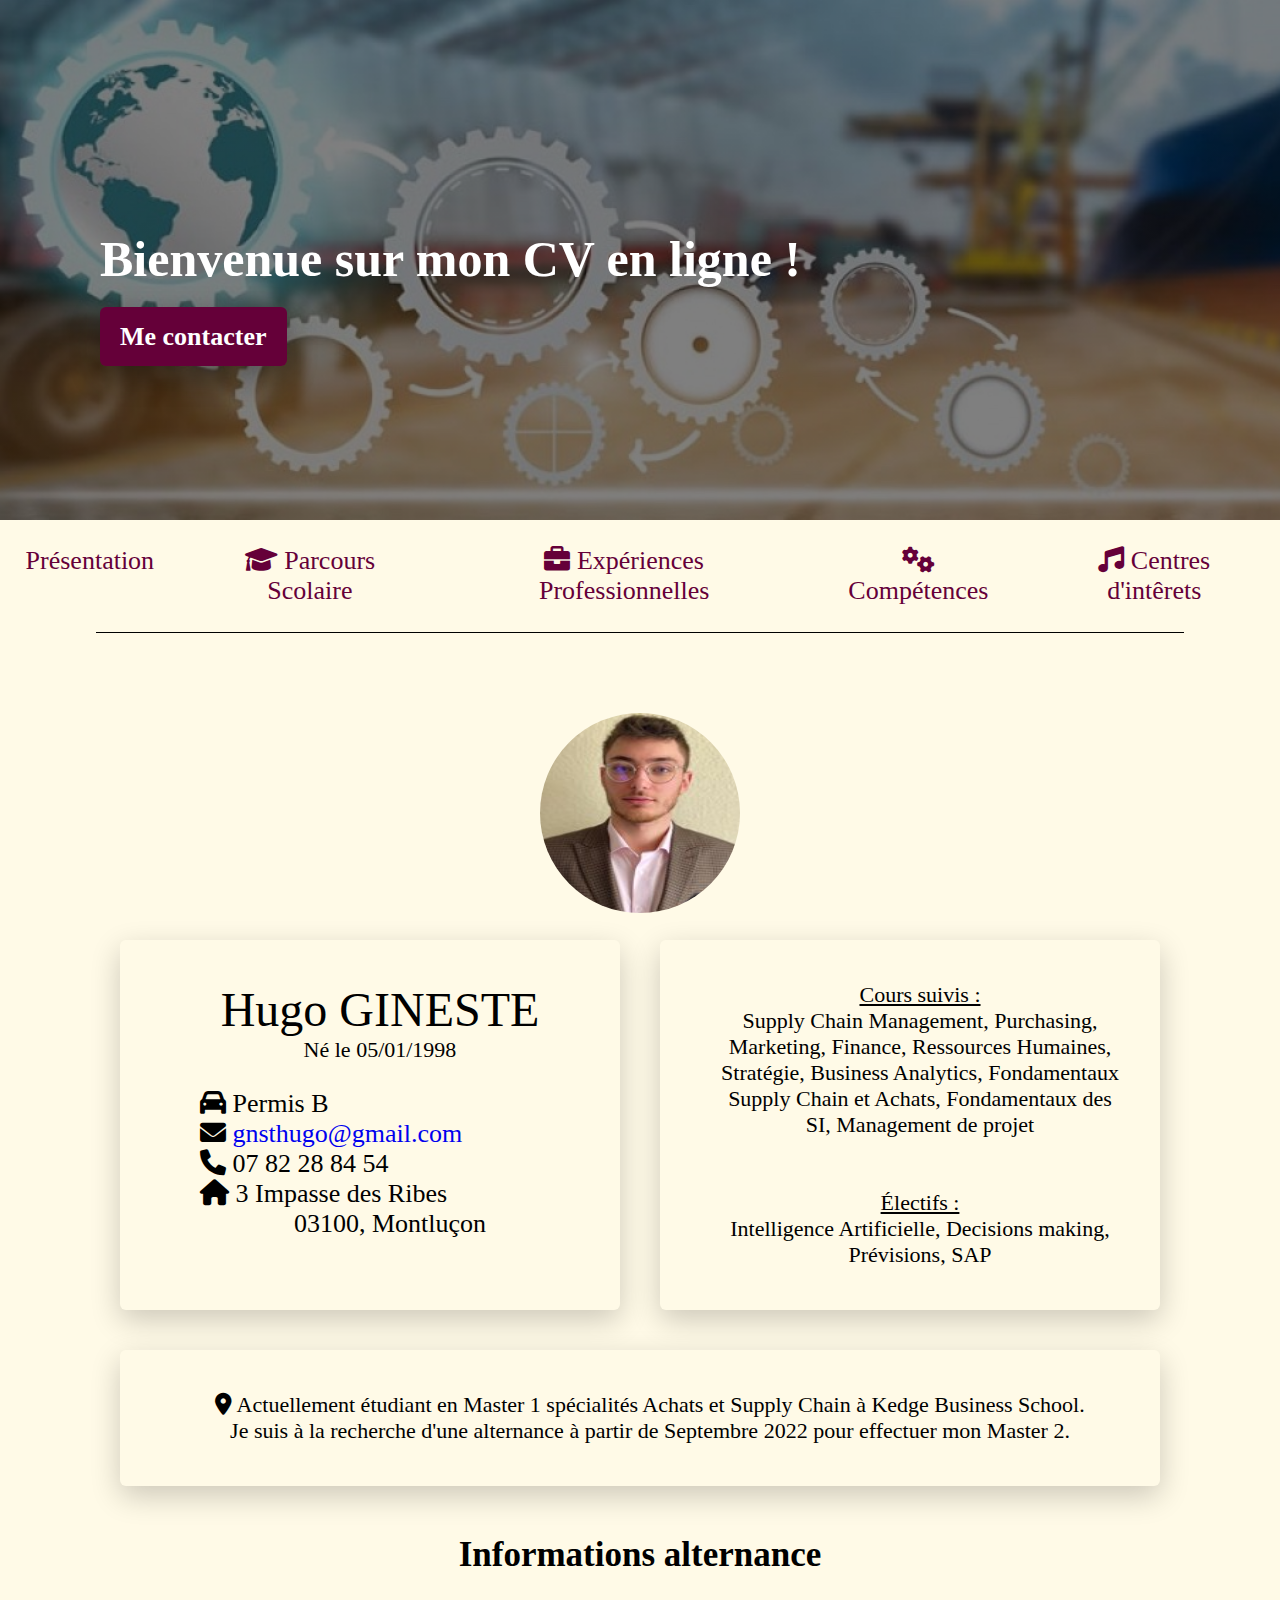
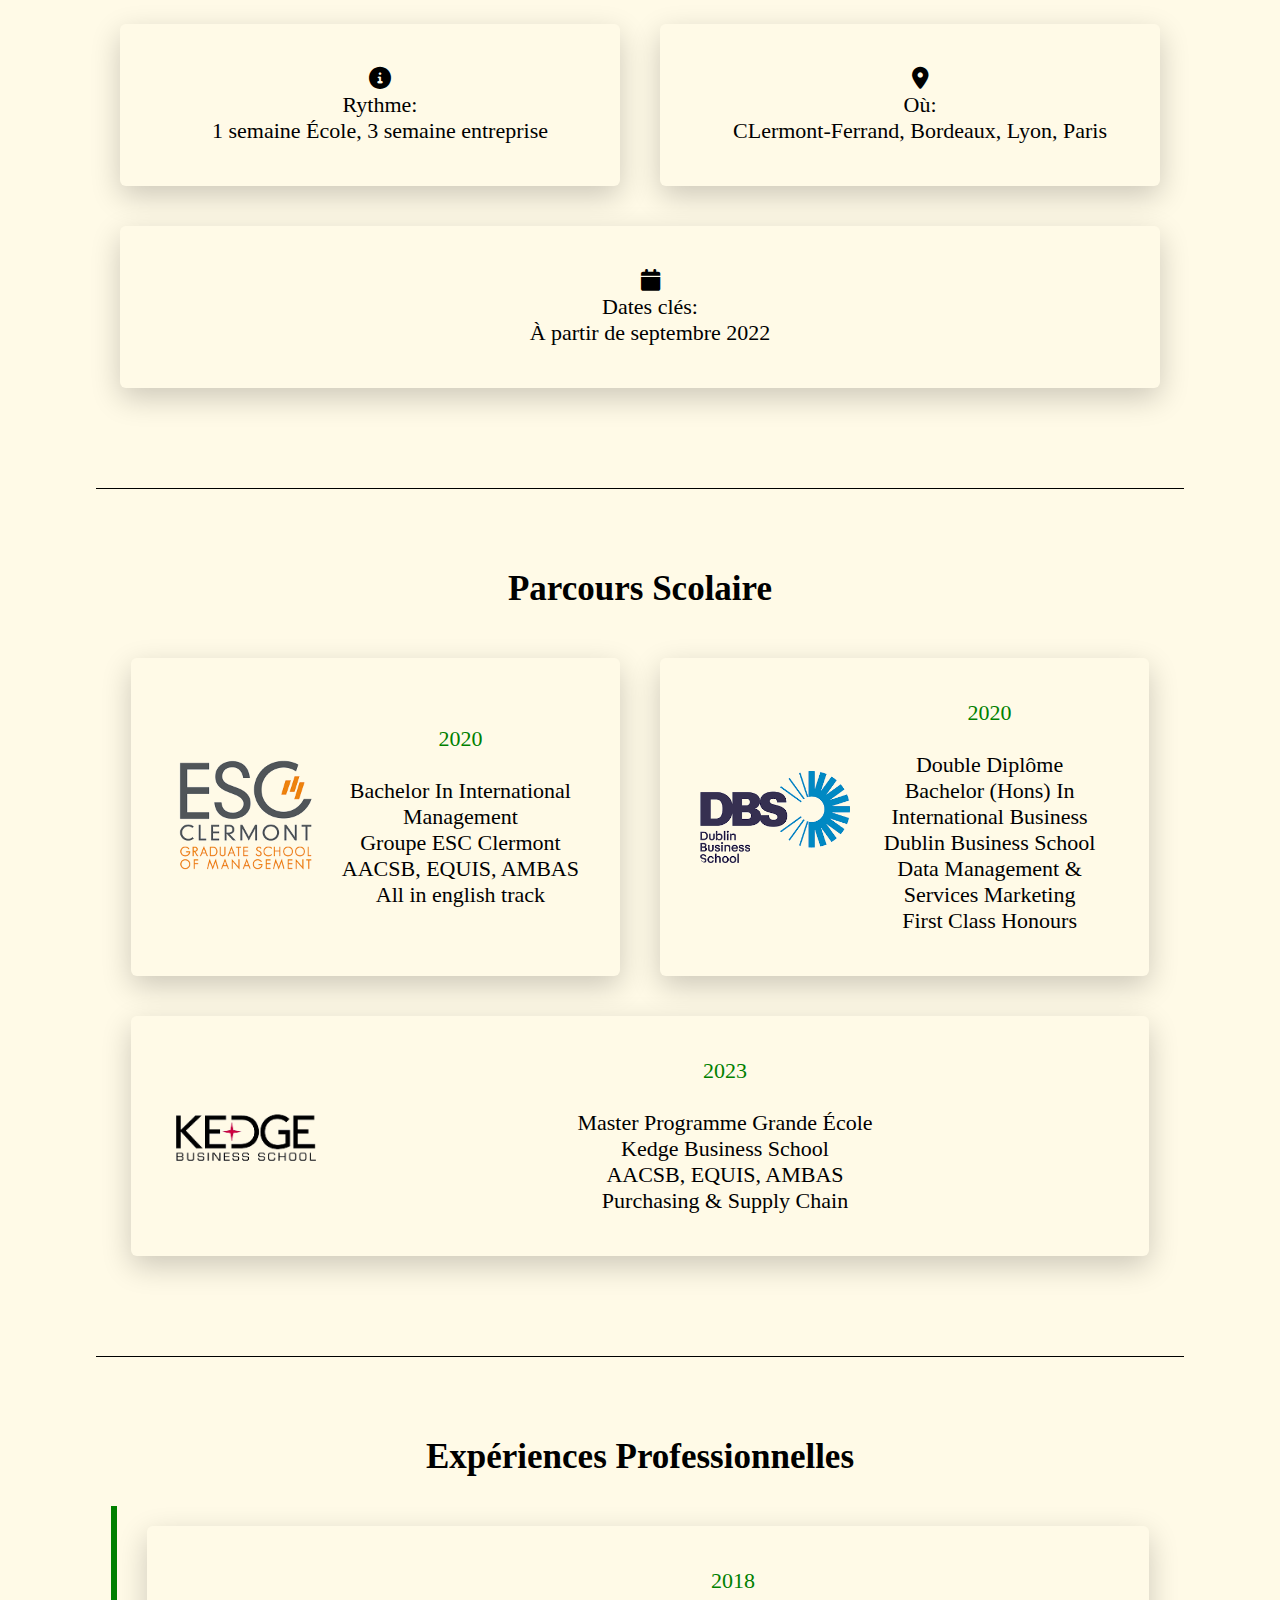
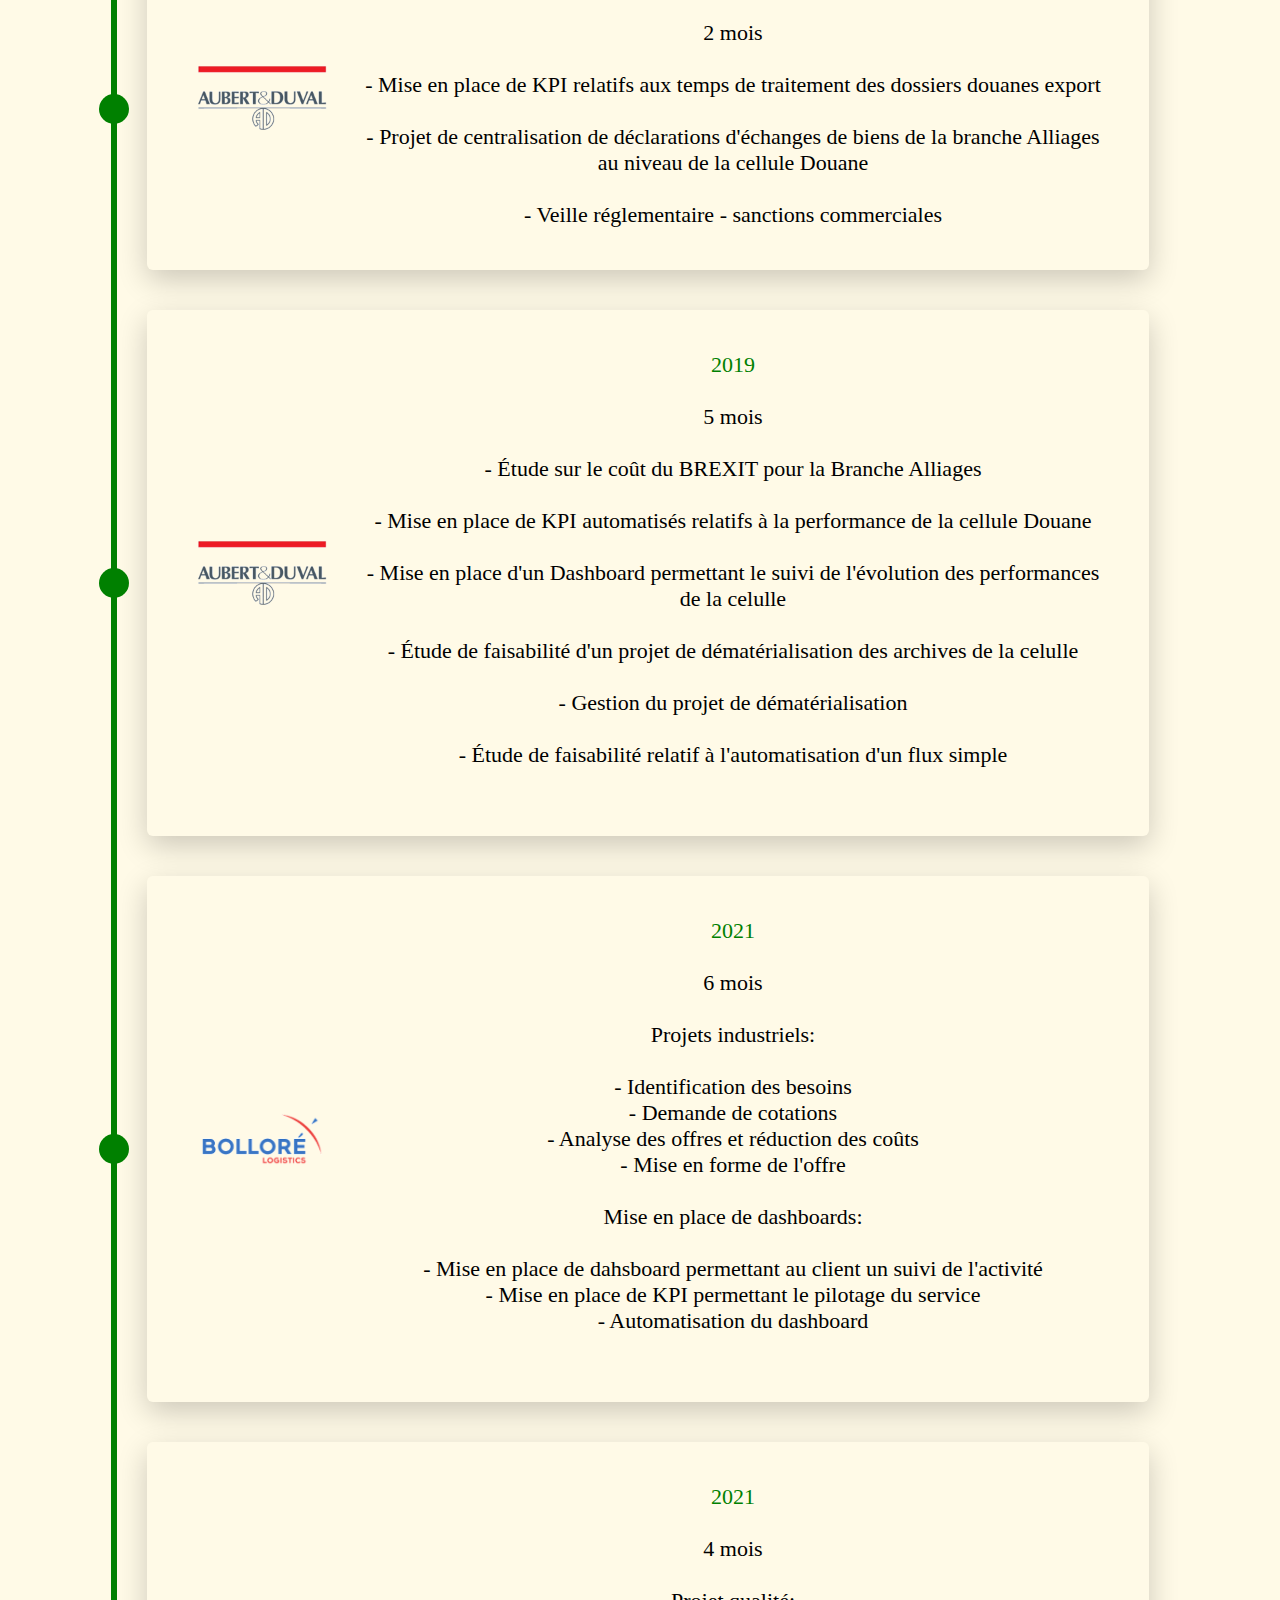
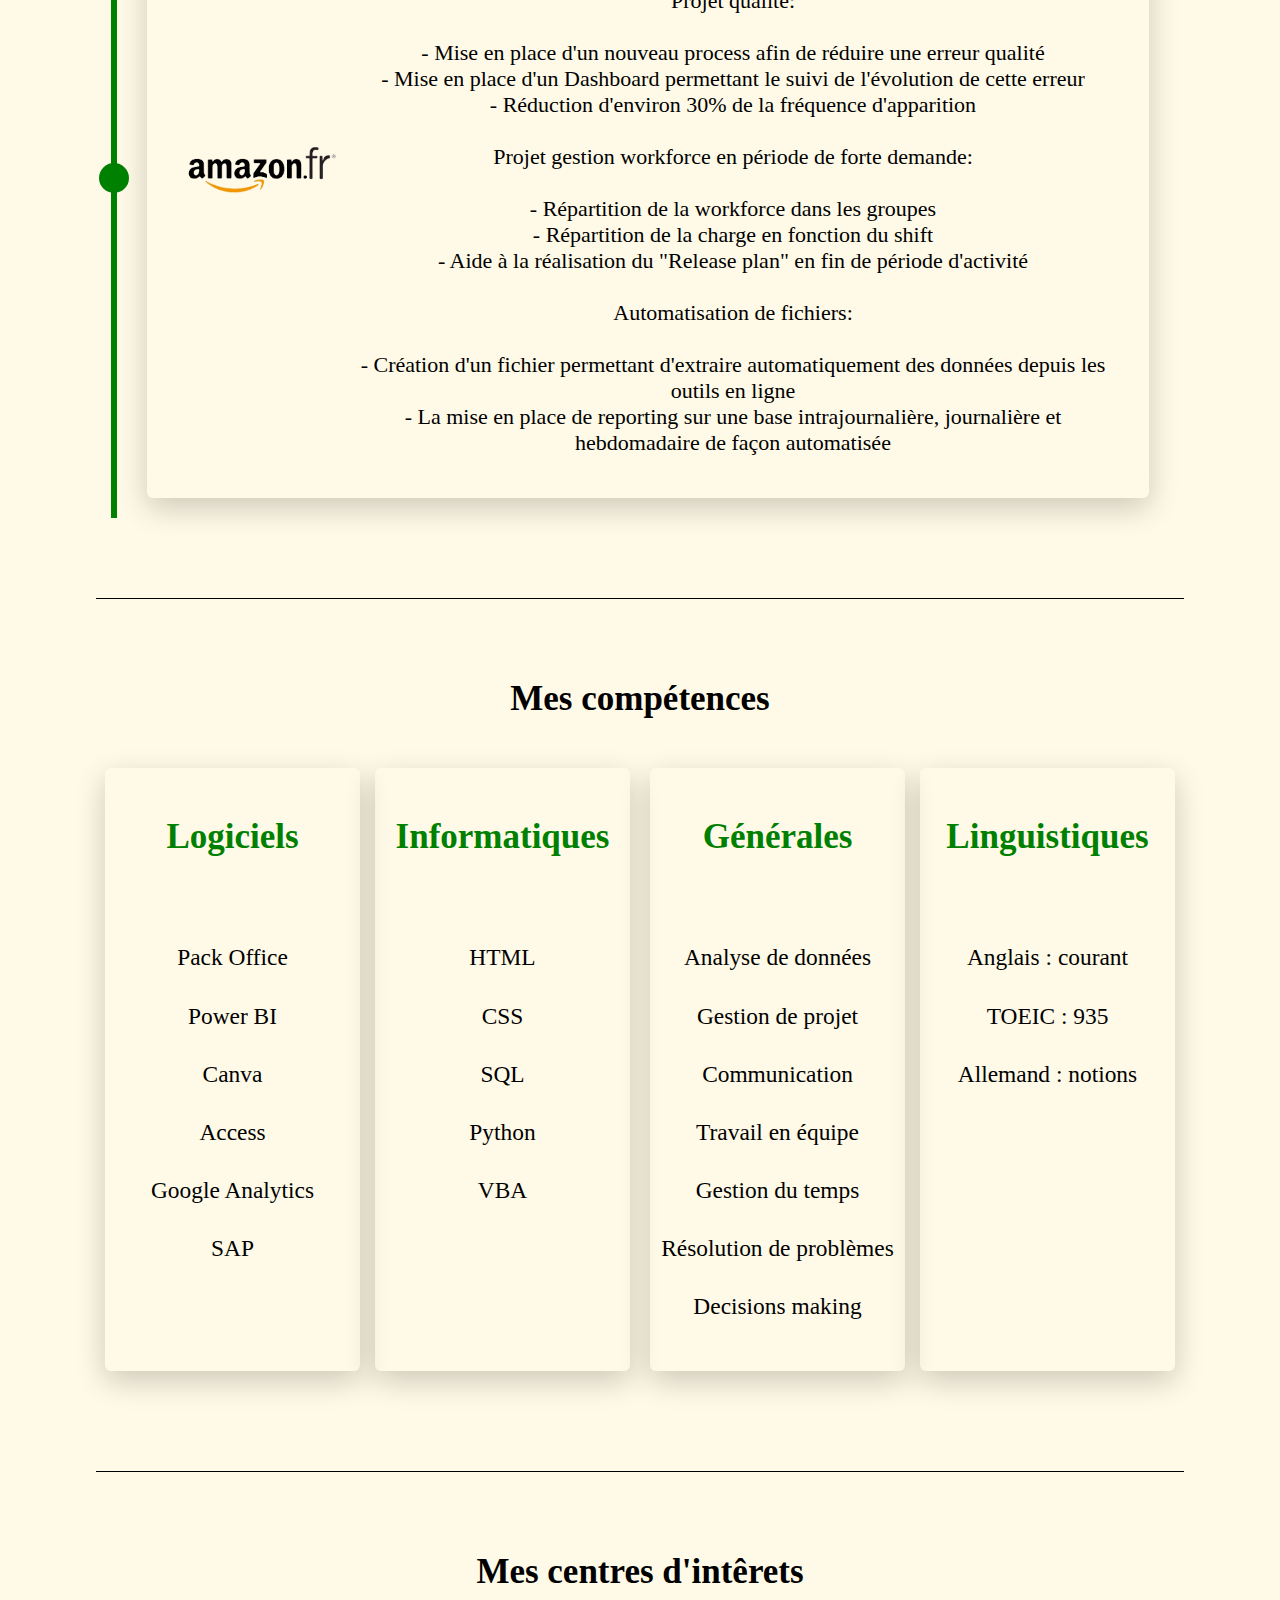
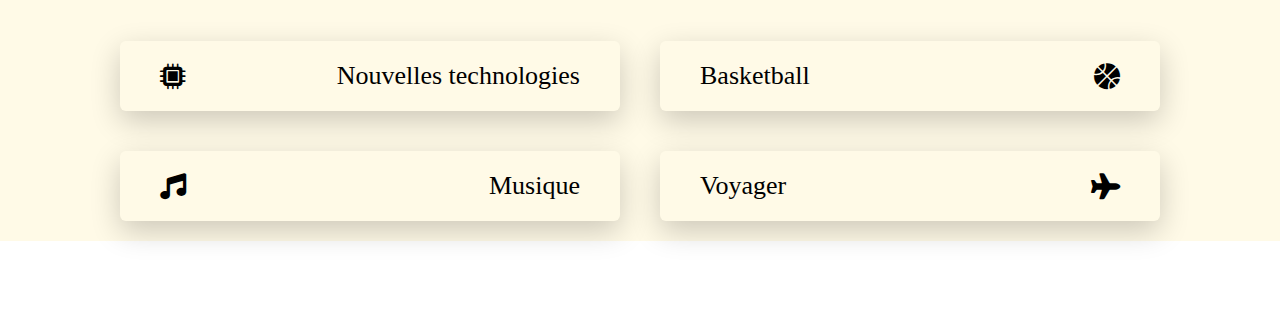
==== index.html @ 730dfdd5 "Update index.html" ====
<!DOCTYPE html>
<html>
<head>
	<title>Hugo Gineste</title>
	<meta charset="utf-8">
	<link rel="stylesheet" type="text/css" href="css/styles.css">
	<link rel="icon" type="image/ico" href="images/favicon.ico" />
	<link rel="stylesheet" href="https://cdnjs.cloudflare.com/ajax/libs/font-awesome/5.13.1/css/all.css" />
	<link rel="stylesheet" href="https://cdnjs.cloudflare.com/ajax/libs/font-awesome/6.0.0/css/all.css">
	<link href="https://emoji-css.afeld.me/emoji.css" rel="stylesheet">

</head>
<body>
	<div class="banner">
		<div class="container">
			<h1> Bienvenue sur mon CV en ligne !</h1>
			<a href="https://www.linkedin.com/in/hugo-gineste-b23222173/" target="_blank" class="btn-recherche"> 
			Me contacter
			</a>
		</div>
	</div>

		<div class="fond">
			<nav class="header">

					<ul>
						<li class="btn-presentation"><a href="#liste-presentation">Présentation</a></li>
						<li class="btn-sco"><a href="#liste-sco"> <i class="fas fa-graduation-cap"></i> Parcours Scolaire</a></li>
						<li class="btn-pro"><a href="#liste-pro"><i class="fas fa-briefcase"></i> Expériences Professionnelles </a></li>
						<li class="btn-competences"><a href="#competences"><i class="fas fa-cogs"></i> Compétences</a></li>
						<li class="btn-interet"><a href="#interet"><i class="fas fa-music"></i> Centres d'intêrets</a></li>

					</ul>

			</nav>
			<center><div class="separation">
			</div></center>

		<div class="container">
			<div id="liste-presentation">
				<center><img src="images/avatar.png" class="cards-img"></center>
			<div class="cards">

				<div class="card-presentation">
						<h3><font size="18"><b>Hugo GINESTE</b></font><br>
						Né le 05/01/1998 <br></h3>
					<ul>
					<li><i class="fas fa-car"></i>   Permis B </li>
					<li><i class="fas fa-envelope"></i>   <a href="mailto:gnsthugo@gmail.com?subject=Premier contact"> gnsthugo@gmail.com</a></li>
					<li><i class="fas fa-phone"></i>   07 82 28 84 54</li>
					<li><i class="fas fa-home"></i>   3 Impasse des Ribes <br>
						<center>03100, Montluçon</center></li>
					</ul>
				</div>
				<div class="card-presentation">
					<h3><b><u>Cours suivis :</b></u><br> <b>Supply Chain Management</b>, Purchasing, Marketing, Finance, Ressources Humaines, Stratégie, <b>Business Analytics</b>, <b>Fondamentaux Supply Chain et Achats</b>, Fondamentaux des SI, Management de projet <br><br><br>
						<b><u>Électifs :</b></u><br> Intelligence Artificielle, Decisions making, Prévisions, SAP</h3>

				</div>
				<div class="card-presentation">

					<h3> <i class="fas fa-map-marker-alt"></i>  Actuellement étudiant en Master 1 spécialités Achats et Supply Chain à Kedge Business School. <br>
						Je suis à la recherche d'une <b> alternance </b> à partir de <b> Septembre 2022 </b>pour effectuer mon Master 2.<br></h3>
				</div>
				</div>
				<h2> <center> Informations alternance </center> </h2>
				<div class="cards">
				<div class="card-presentation">

					<h3> <i class="fa-solid fa-circle-info"></i><br> Rythme:<br>
					1 semaine École, 3 semaine entreprise</h3>
				</div>
				<div class="card-presentation">

					<h3> <i class="fa-solid fa-location-dot"></i><br> Où: <br>
						CLermont-Ferrand, Bordeaux, Lyon, Paris<br></h3>
				</div>
				<div class="card-presentation">

					<h3> <i class="fa-solid fa-calendar"></i><br> Dates clés: <br>
						À partir de septembre 2022<br></h3>
				</div>
				</div>
			</div>
		</div>
			<center><div class="separation"></div></center>
		<div class="container">
			<div id="liste-sco">
			<h2><center>Parcours Scolaire</center></h2>
			<div class="cards">



				<div class="card">
					<img src="images/esc.png">
					<h3><font color="green"><b>2020</b></font><br><br>
						<b>Bachelor In International Management</b> <br>
						Groupe ESC Clermont <br>
						AACSB, EQUIS, AMBAS <br>
						All in english track</h3>

				</div>
				<div class="card">
					<img src="images/dbs.png">
					<h3><font color="green"><b>2020</b></font><br><br>
						Double Diplôme <br>
						<b>Bachelor (Hons) In International Business</b> <br>
						Dublin Business School <br>
						Data Management & Services Marketing <br>
						First Class Honours</h3>

				</div>
				<div class="card">
					<img src="images/kedge.png">
					<h3><font color="green"><b>2023</b></font><br><br>
						<b>Master Programme Grande École</b> <br>
						Kedge Business School <br>
						AACSB, EQUIS, AMBAS <br>
						Purchasing & Supply Chain</h3>
				</div>

			</div>
			</div>
		</div>
		<center><div class="separation"></div></center>

			<div class="container">
				<div id="liste-pro">
				<h2> <center>Expériences Professionnelles</center></h2>	
				<div class="cards">


					<div class ="ligne"></div>

					<div class="card">

						<img src="images/aubert.png">
						<h3><font color="green"><b>2018</b></font><br><br>
						<b>	<center>2 mois</center> <br></b>
							
							- Mise en place de KPI relatifs aux temps de traitement des dossiers douanes export <br><br>

							- Projet de centralisation de déclarations d'échanges de biens de la branche Alliages au niveau de la cellule Douane  <br><br>

							- Veille réglementaire - sanctions commerciales </h3>
						

					</div>
				</div>
				<div class="cards">
					<div class ="ligne"></div>
					<div class="card">			
						<img src="images/aubert.png">

						<h3><font color="green"><b>2019</b></font><br><br>
							<b><center>5 mois</center> <br></b>

							- Étude sur le coût du BREXIT pour la Branche Alliages <br> <br>

							- Mise en place de KPI automatisés relatifs à la performance de la cellule Douane <br> <br>

							- Mise en place d'un Dashboard permettant le suivi de l'évolution des performances de la celulle <br><br>

							- Étude de faisabilité d'un projet de dématérialisation des archives de la celulle <br><br>

							- Gestion du projet de dématérialisation <br><br>

							- Étude de faisabilité relatif à l'automatisation d'un flux simple<br><br></h3>
	
					</div>
				</div>
				<div class="cards">
					<div class ="ligne"></div>
					<div class="card">			
						<img src="images/Bollore.png">
						<h3><font color="green"><b>2021</b></font><br><br>
							<b><center>6 mois</center> <br></b>

							<b>Projets industriels:</b> <br> <br>

							- Identification des besoins<br>
							- Demande de cotations<br>
							- Analyse des offres et réduction des coûts<br>
							- Mise en forme de l'offre<br><br>


							<b>Mise en place de dashboards:</b> <br> <br>

							- Mise en place de dahsboard permettant au client un suivi de l'activité<br>
							- Mise en place de KPI permettant le pilotage du service<br>
							- Automatisation du dashboard<br><br></h3>


					</div>		
				</div>
				<div class="cards">
					<div class ="ligne"></div>
					<div class="card">			
						<img src="images/amazon.png">
						<h3><font color="green"><b>2021</b></font><br><br>
							<b><center>4 mois</center> <br></b>

							<b>Projet qualité:</b> <br> <br>

							- Mise en place d'un nouveau process afin de réduire une erreur qualité<br>
							- Mise en place d'un Dashboard permettant le suivi de l'évolution de cette erreur<br>
							- Réduction d'environ 30% de la fréquence d'apparition<br><br>

							<b>Projet gestion workforce en période de forte demande:</b> <br> <br>

							- Répartition de la workforce dans les groupes<br>
							- Répartition de la charge en fonction du shift<br>
							- Aide à la réalisation du "Release plan" en fin de période d'activité<br><br>

							<b>Automatisation de fichiers:</b> <br> <br>

							- Création d'un fichier permettant d'extraire automatiquement des données depuis les outils en ligne<br>
							- La mise en place de reporting sur une base intrajournalière, journalière et hebdomadaire de façon automatisée<br>
							</h3>




					</div>		
				</div>
				</div>
			</div>	
		<center><div class="separation">
		</div></center>		
			<div class="container">
				<div id="competences">
				<h2><center>Mes compétences</center> </h2>	
				<div class="competences">
					<div class="competences-num">
						<h2><b><font  color="green">Logiciels</font></b></h2> <br>
						<h4>Pack Office</h4>
						<h4>Power BI</h4>
						<h4>Canva</h4>
						<h4>Access</h4>
						<h4>Google Analytics</h4>
						<h4>SAP</h4>

				
					</div>	
					<div class="competences-num">
						<h2><b><font  color="green">Informatiques</font></b></h2> <br>
						<h4>HTML</h4>
						<h4>CSS</h4>
						<h4>SQL</h4>
						<h4>Python</h4>
						<h4>VBA</h4>
					</div>
					<div class="competences-man">
						<h2><b><font  color="green">Générales</font></b></h2> <br>
						<h4>Analyse de données</h4>
						<h4>Gestion de projet</h4>
						<h4>Communication</h4>
						<h4>Travail en équipe</h4>
						<h4>Gestion du temps</h4>
						<h4>Résolution de problèmes</h4>
						<h4>Decisions making</h4>

					</div>	
					<div class="competences-man">
						<h2><b><font  color="green">Linguistiques</font></b></h2> <br>
						<h4>Anglais : courant</h4>
						<h4>TOEIC : 935 </h4>
						<h4>Allemand : notions</h4>

					</div>											
				</div>
			</div>
			</div>	
		<center><div class="separation"></div></center>
			<div class="container">
				<div id="interet">
				<center><h2> Mes centres d'intêrets</h2></center>	
				<div class="cards">
					<div class="card">
						<i class="fa-solid fa-microchip"></i>  Nouvelles technologies
					</div>
					<div class="card">
						Basketball <i class="fa-solid fa-basketball"></i>  
					</div>
					<div class="card">
						<i class="fas fa-music"></i>  Musique
					</div>
					<div class="card">
						 Voyager <i class="fa-solid fa-plane"></i> 
					</div>
				</div>


					
				</div>
			</div>	


</body>
</html>
---- css/styles.css ----
@import url("https://fonts.googleapis.com/css2?family=Castoro&family=Lora&family=Roboto:wght@100&display=swap");
@import url("components/avatar.css");
@import url("components/banner.css");
@import url("components/button.css");
@import url("components/card.css");
@import url("components/container.css");
@import url("components/header.css");
@import url("components/presentation.css");
@import url("components/competences.css");
@import url("components/sco.css");
@import url("components/pro.css");
@import url("components/cercle.css");
.banner body{


font-family: 'Lora', serif;
background-color: rgba(255;250;240);
font-size: 24px;
margin: 0px;
}

h1, h2, h3 {

font-size: 35px;

}

a {
	text-decoration: none;
	transition: 1s ease;

}


.fond{
	background-color: #fffae7;

}


.separation{
	width: 85%;
	border-top: 1.2px solid black;
	background-color: #5A5959;
}
.footer{
		background-color: #5A5959;
}

body{
	margin: 0px;
}

.separation-right{
	border-right: 1.2px solid black;
	text-align: center;

}
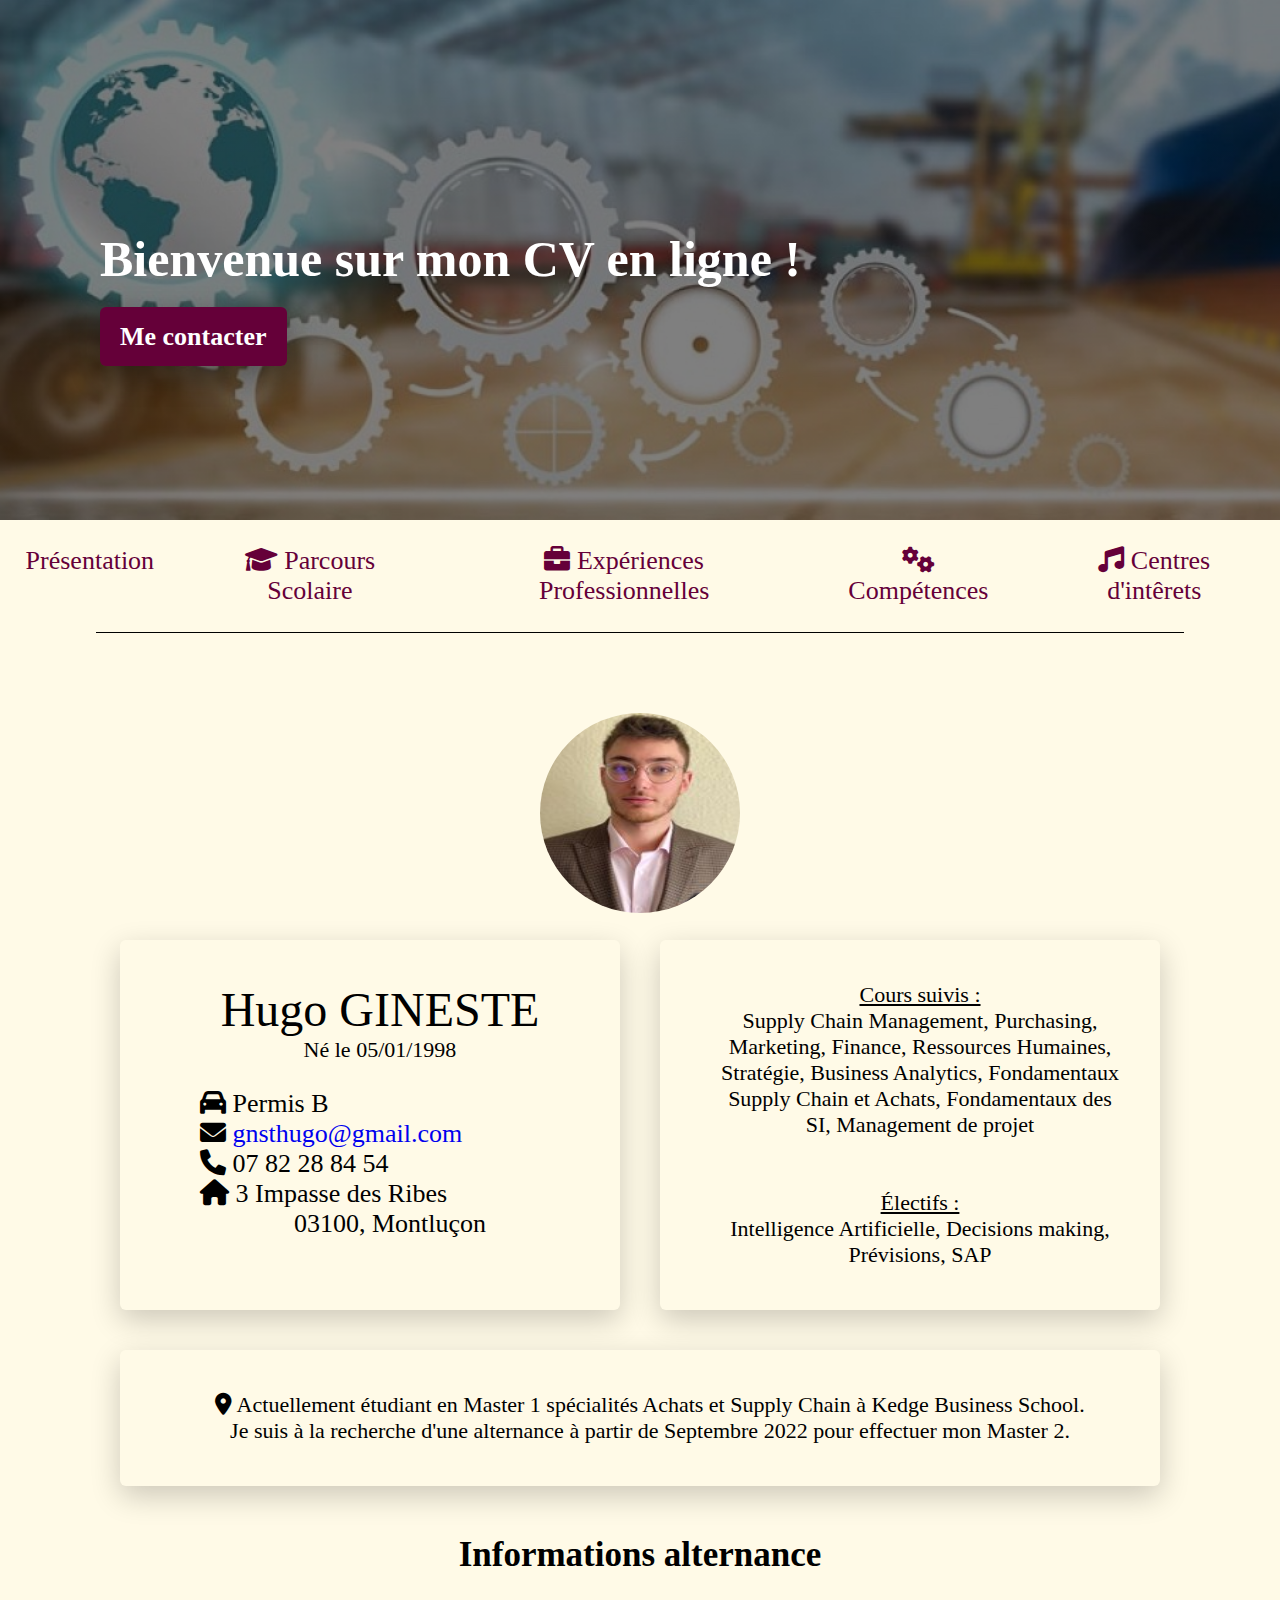
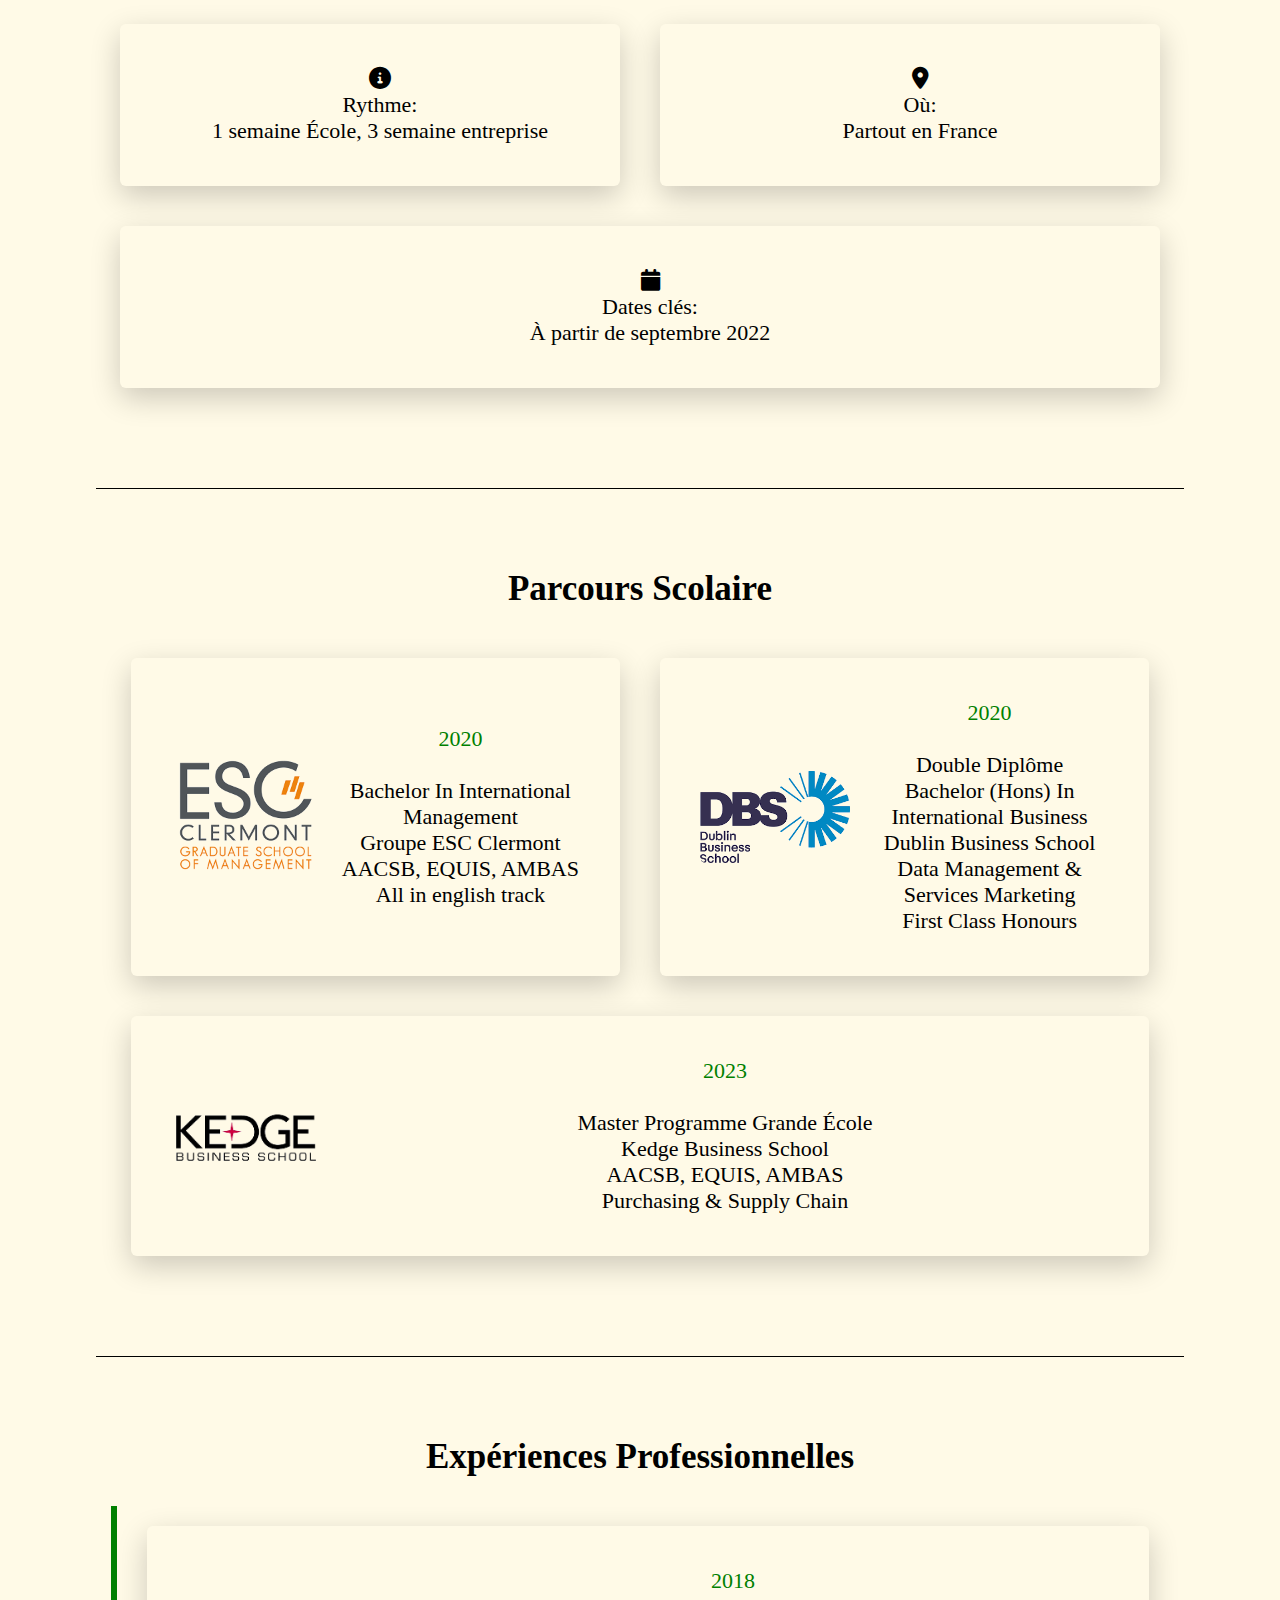
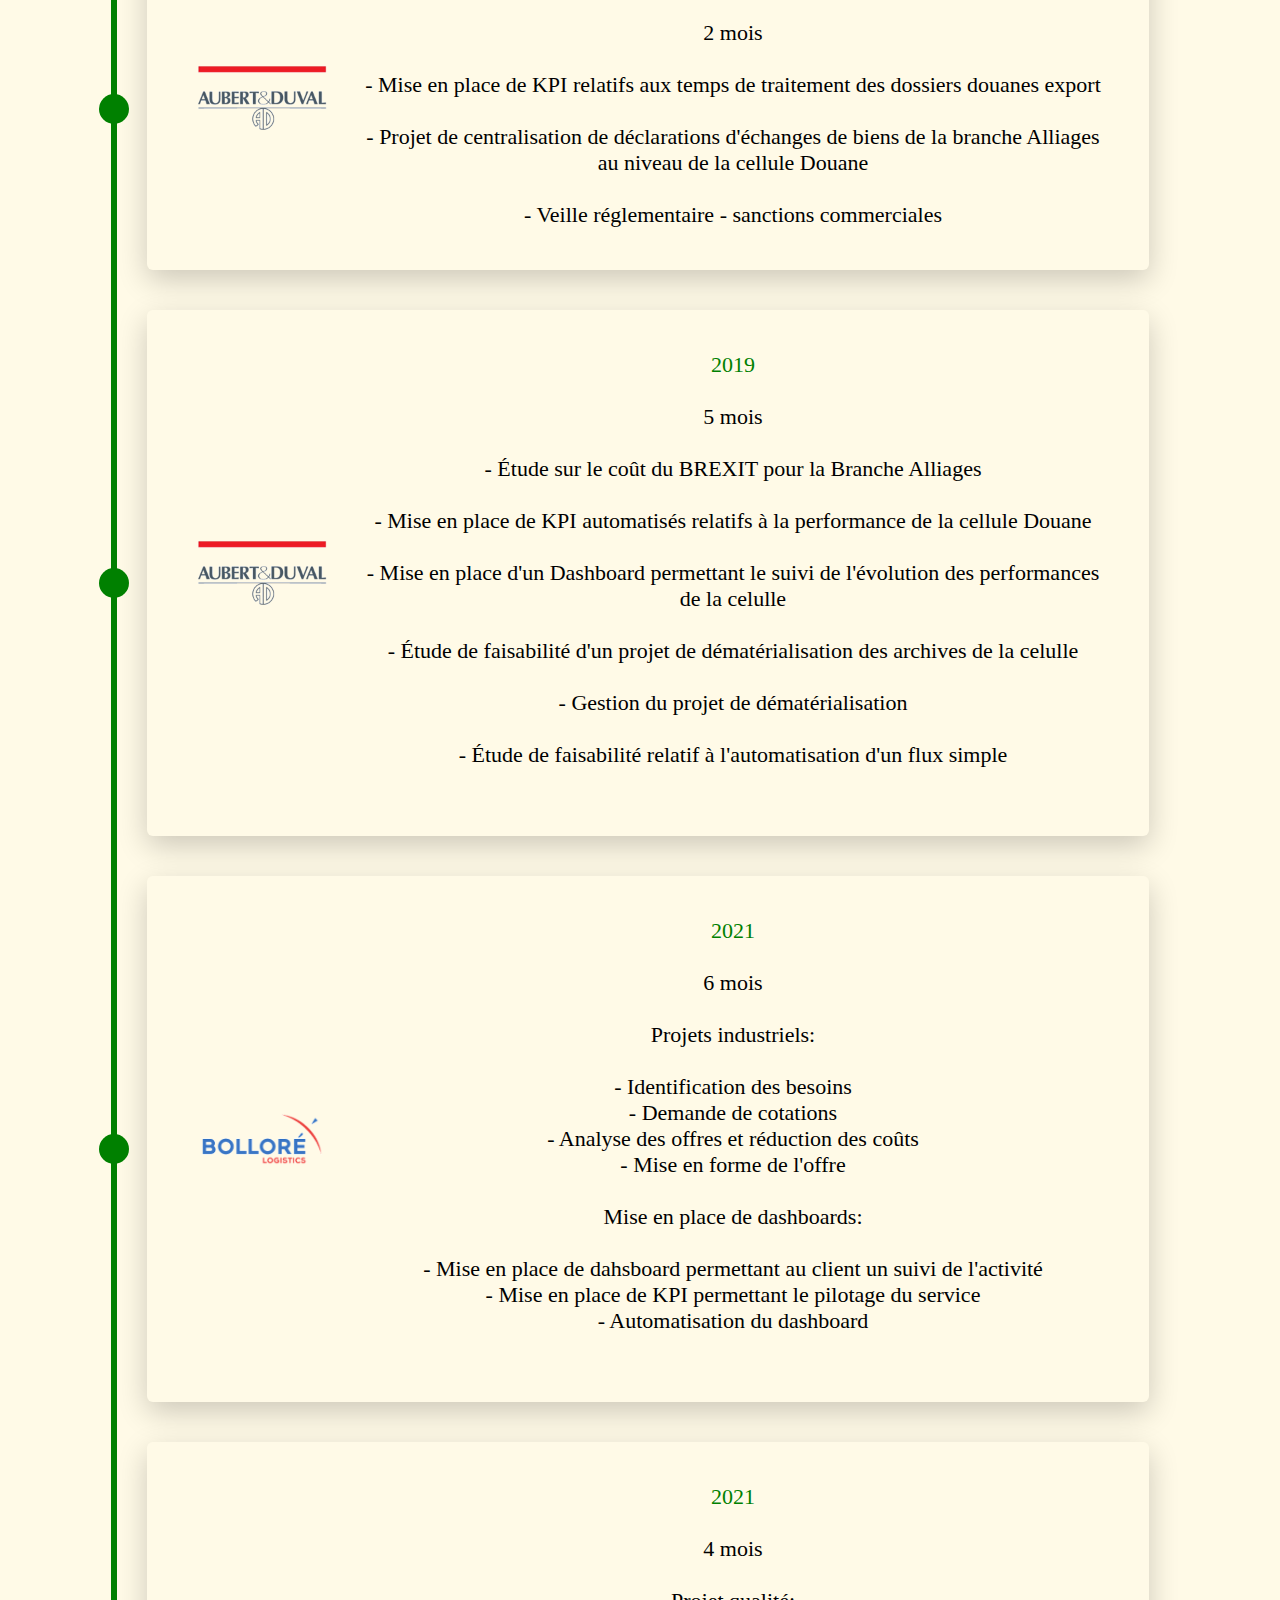
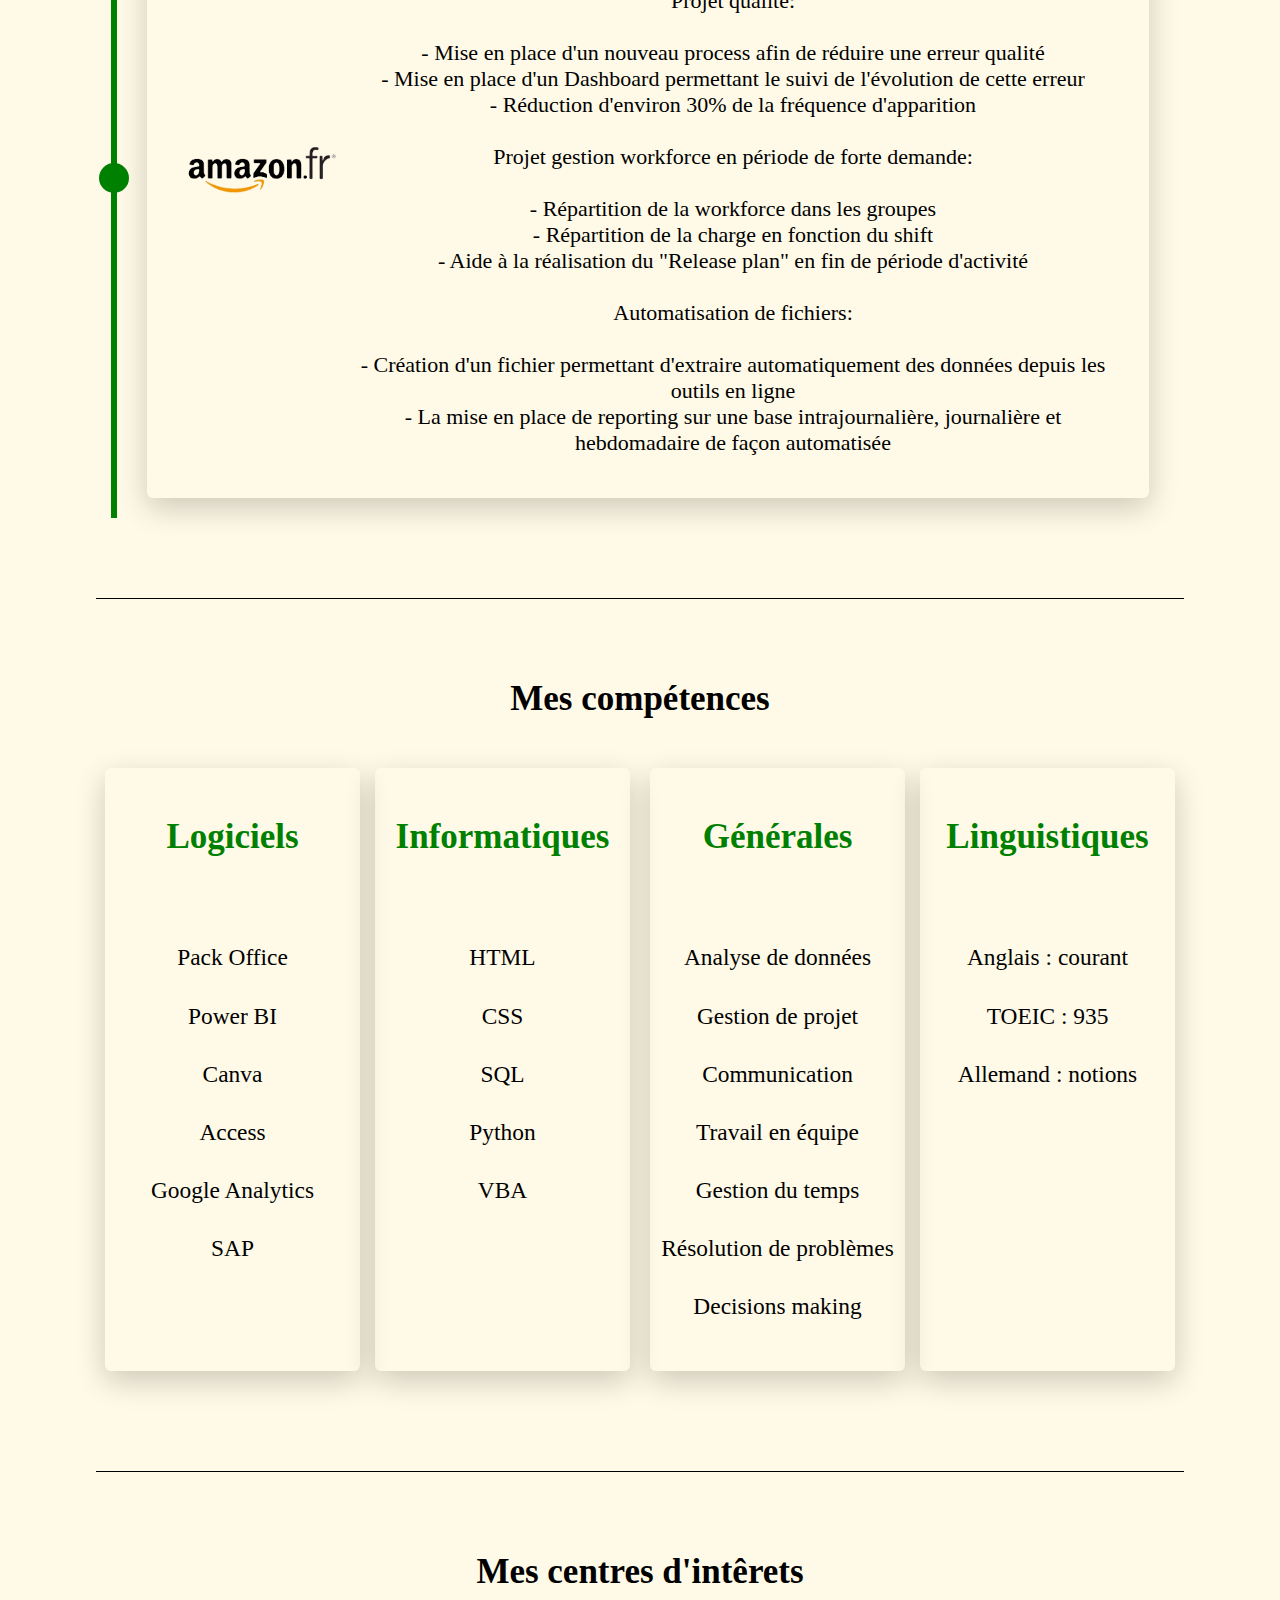
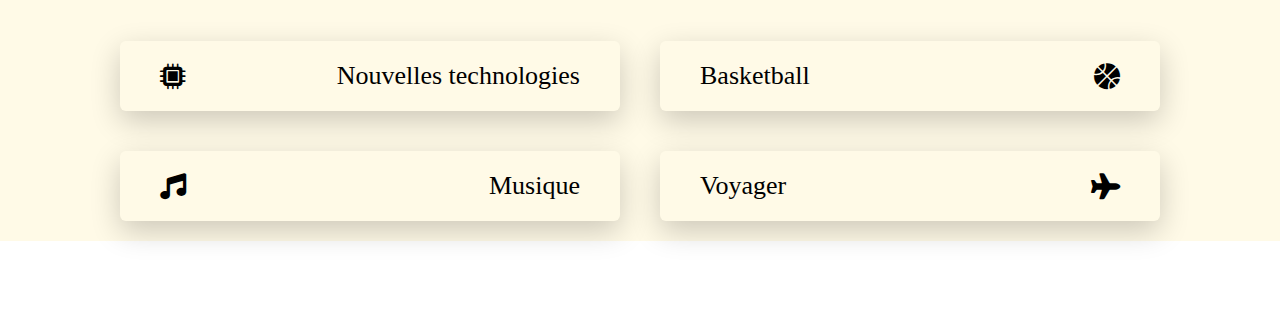
==== commit 3461a9f6: "Update index.html" ====
--- a/index.html
+++ b/index.html
@@ -73,12 +73,12 @@
 				<div class="card-presentation">
 
 					<h3> <i class="fa-solid fa-location-dot"></i><br> Où: <br>
-						CLermont-Ferrand, Bordeaux, Lyon, Paris<br></h3>
+						Partout en France</h3>
 				</div>
 				<div class="card-presentation">
 
 					<h3> <i class="fa-solid fa-calendar"></i><br> Dates clés: <br>
-						À partir de septembre 2022<br></h3>
+						À partir de septembre 2022</h3>
 				</div>
 				</div>
 			</div>
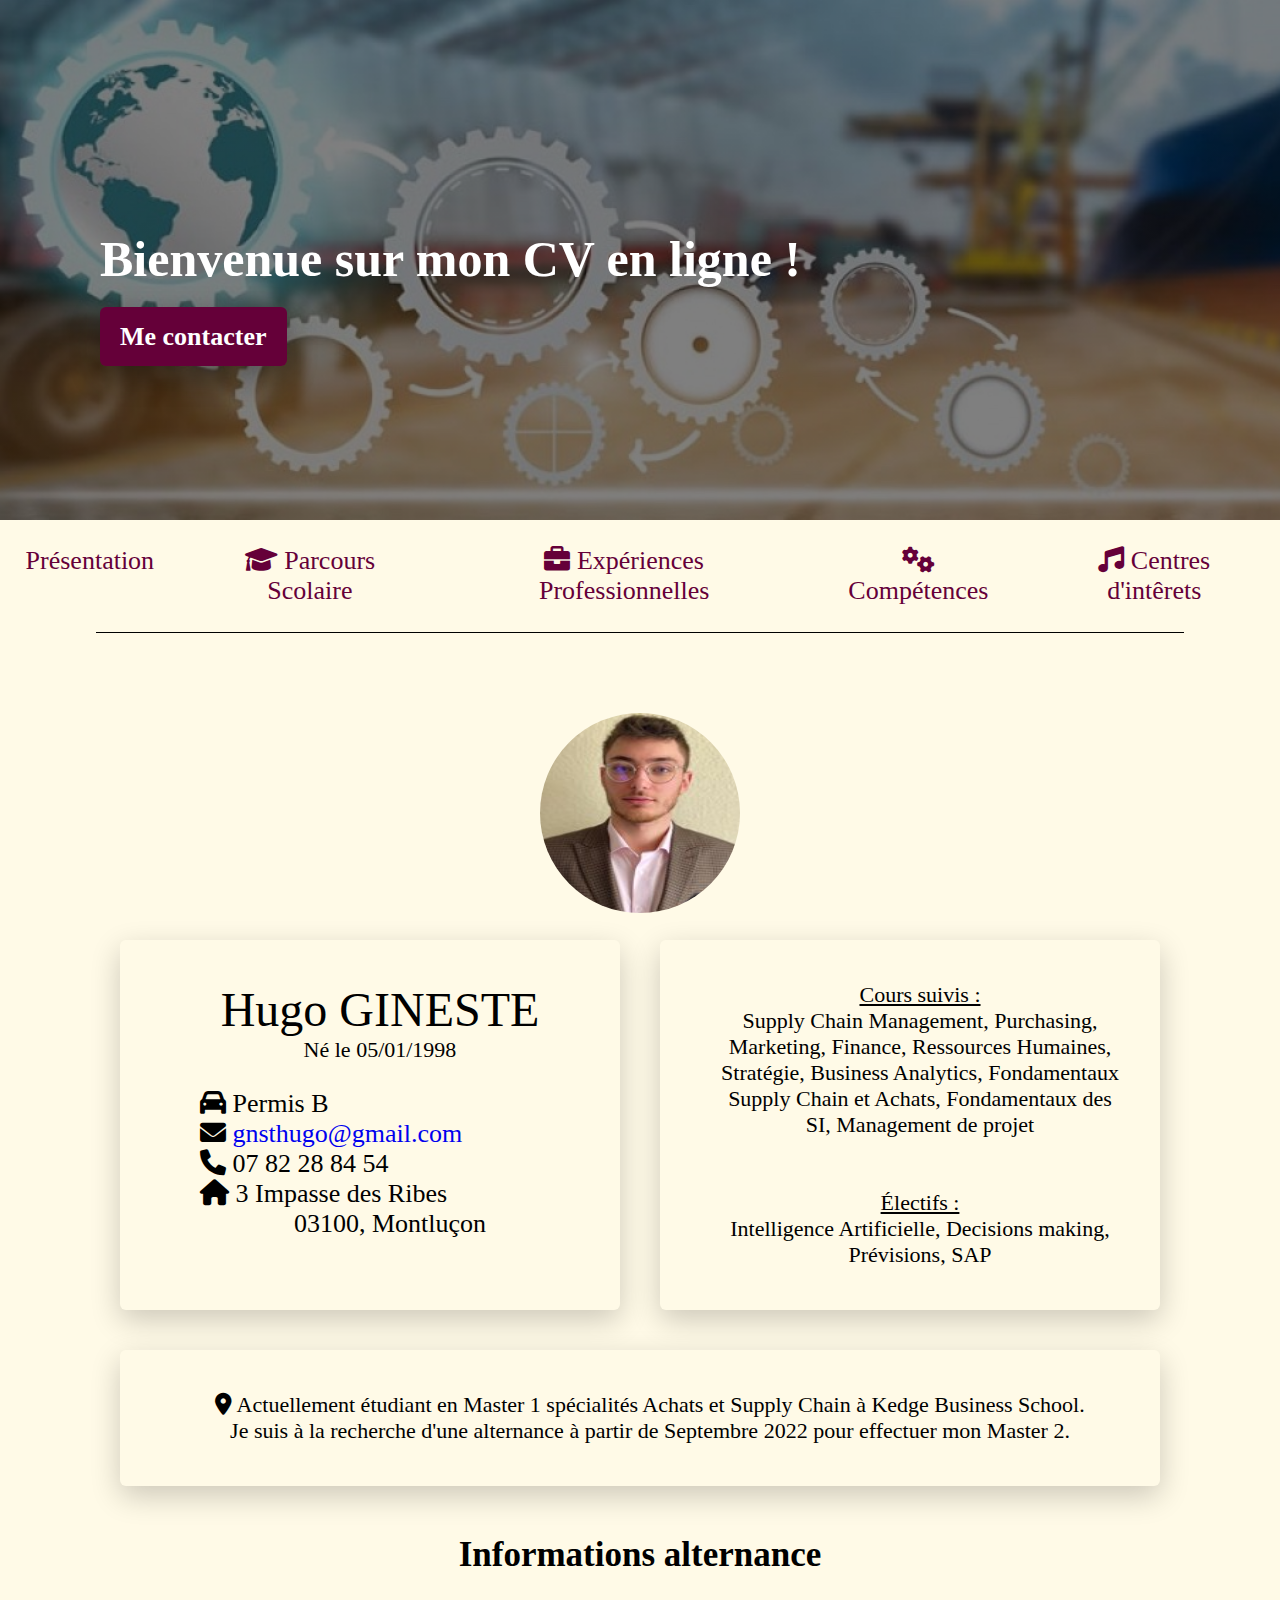
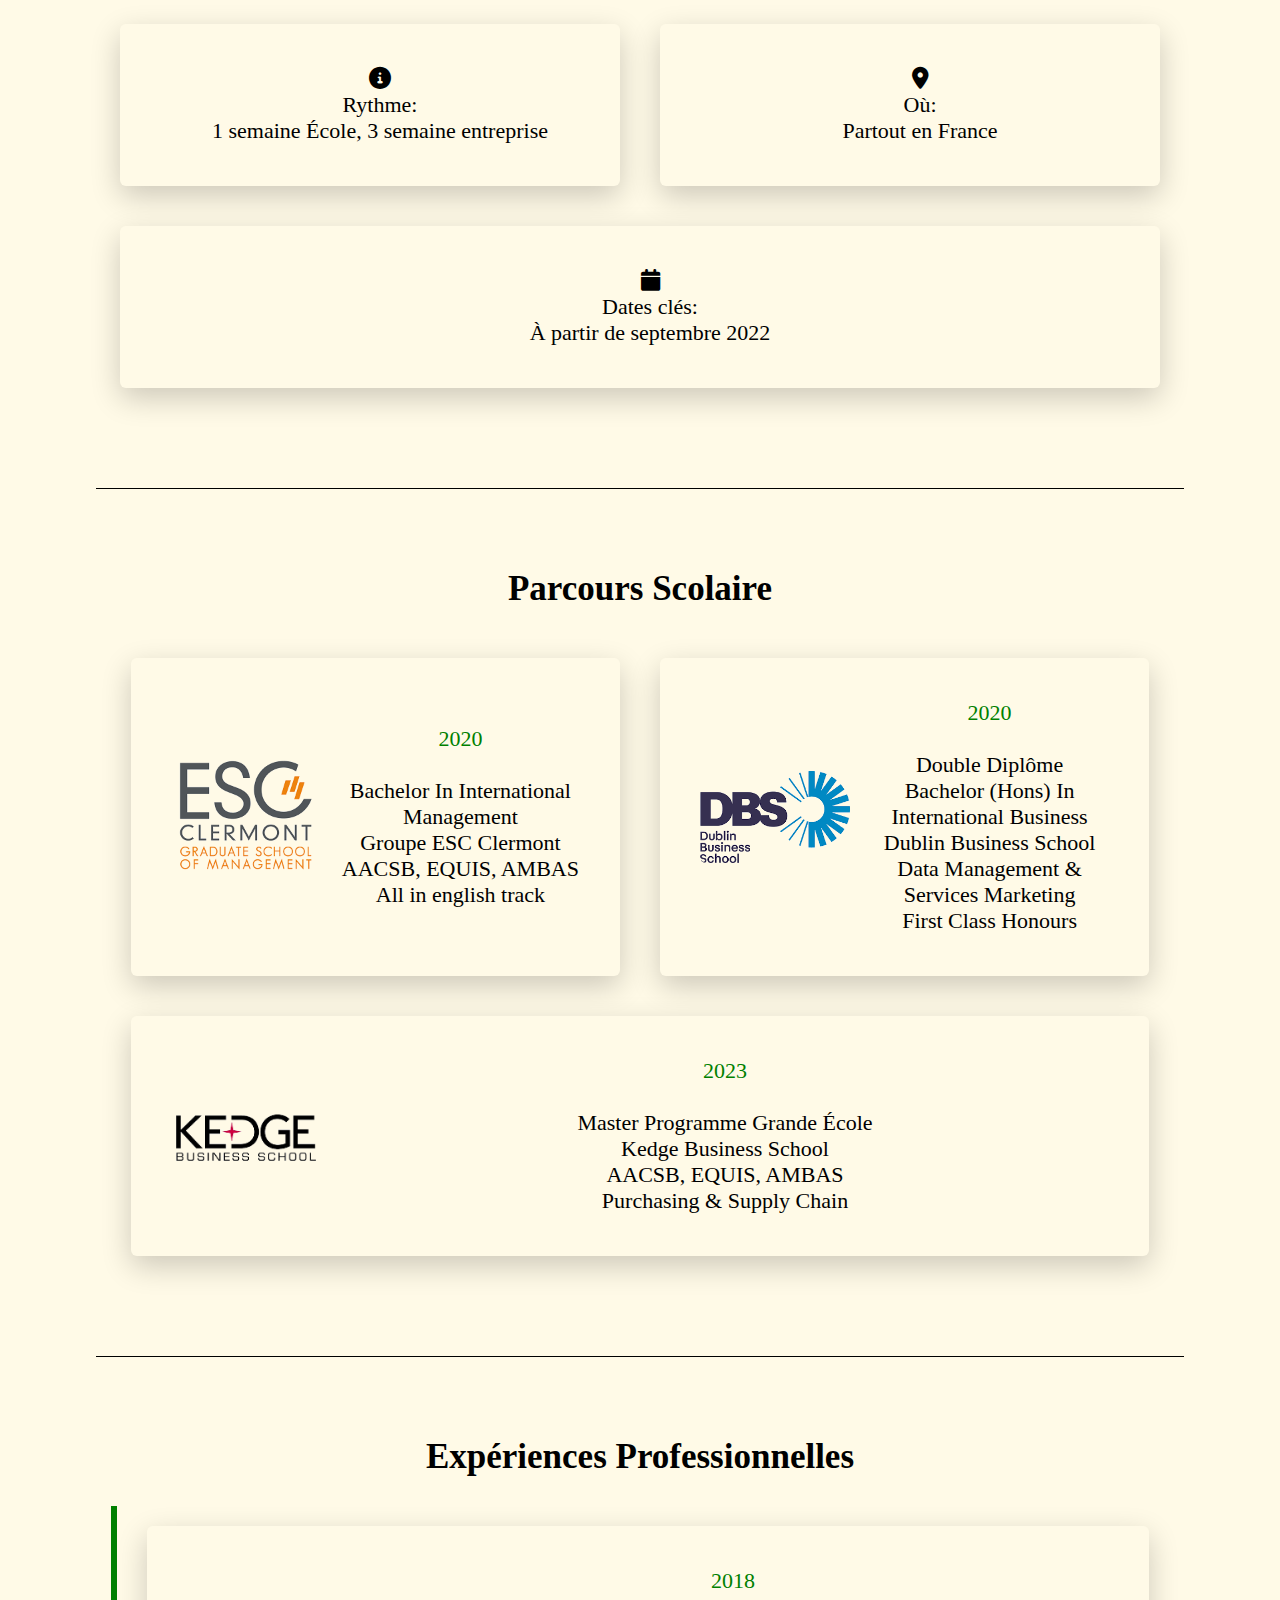
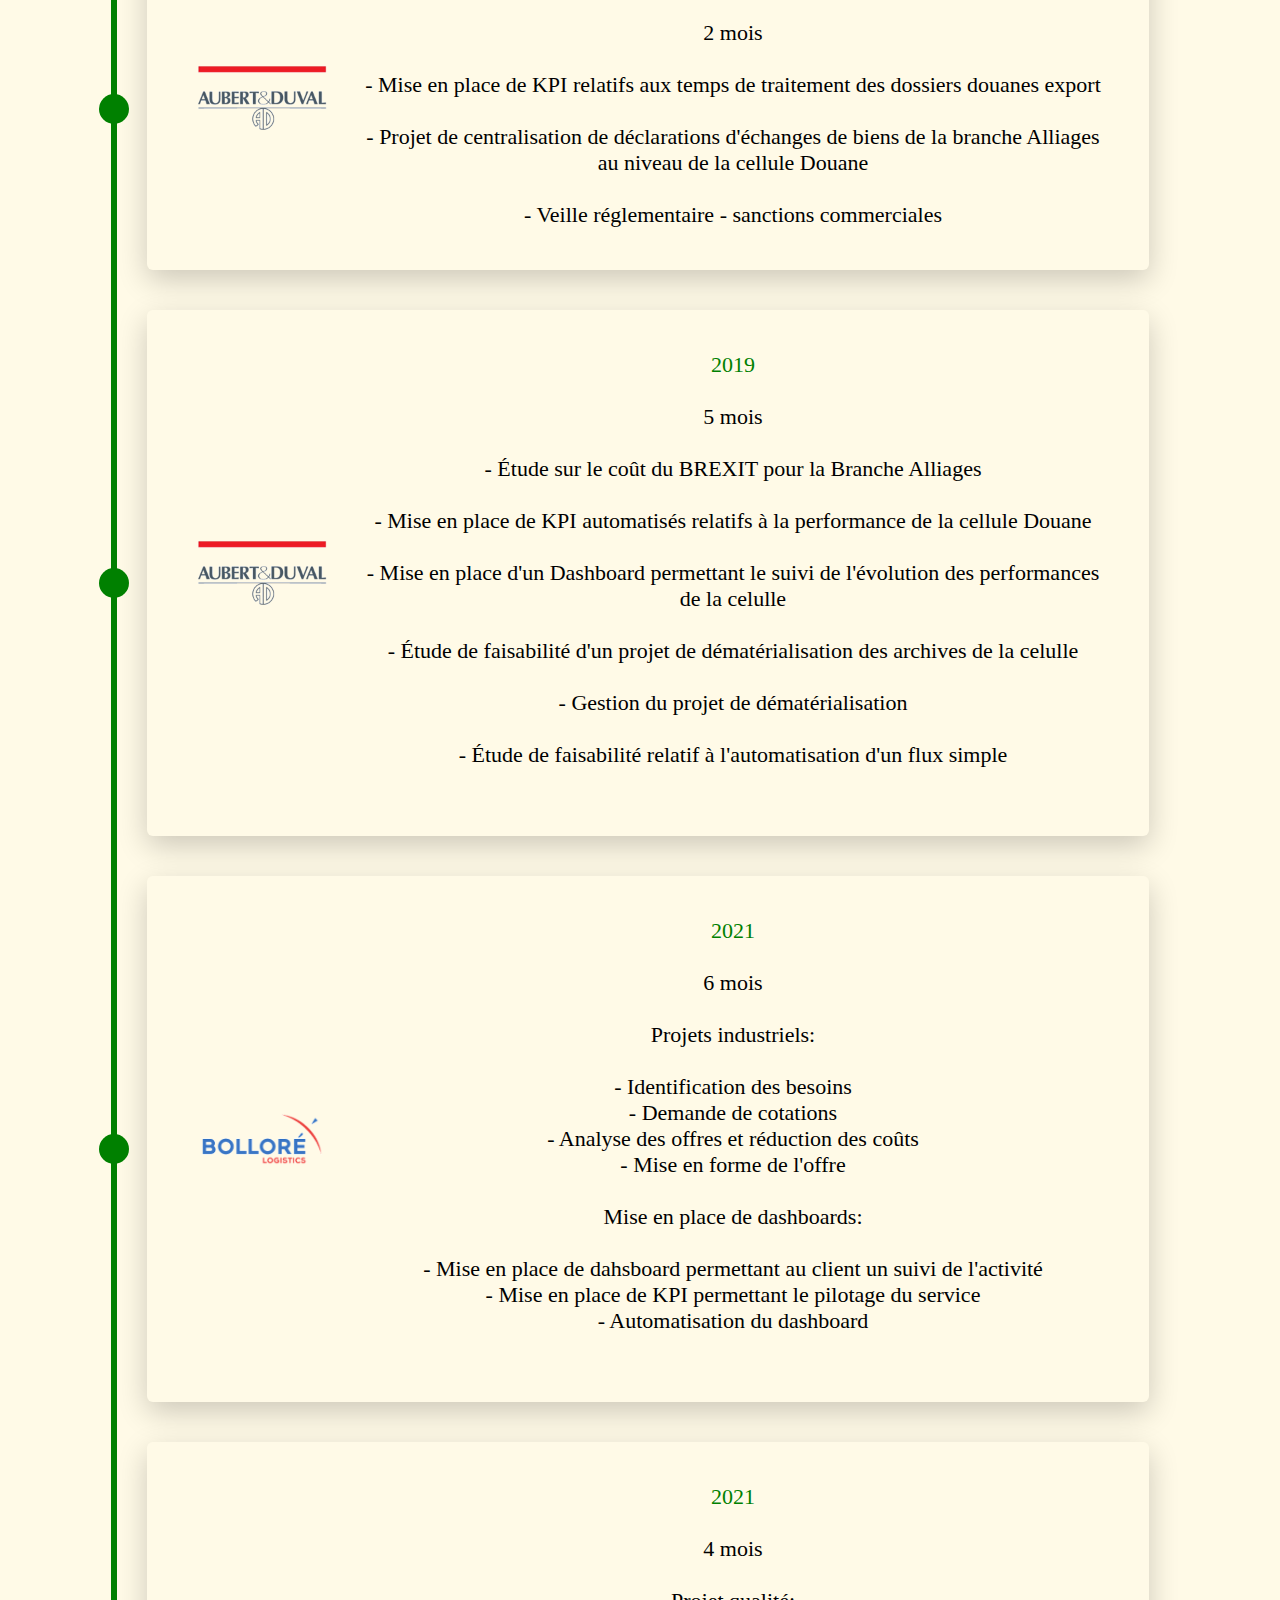
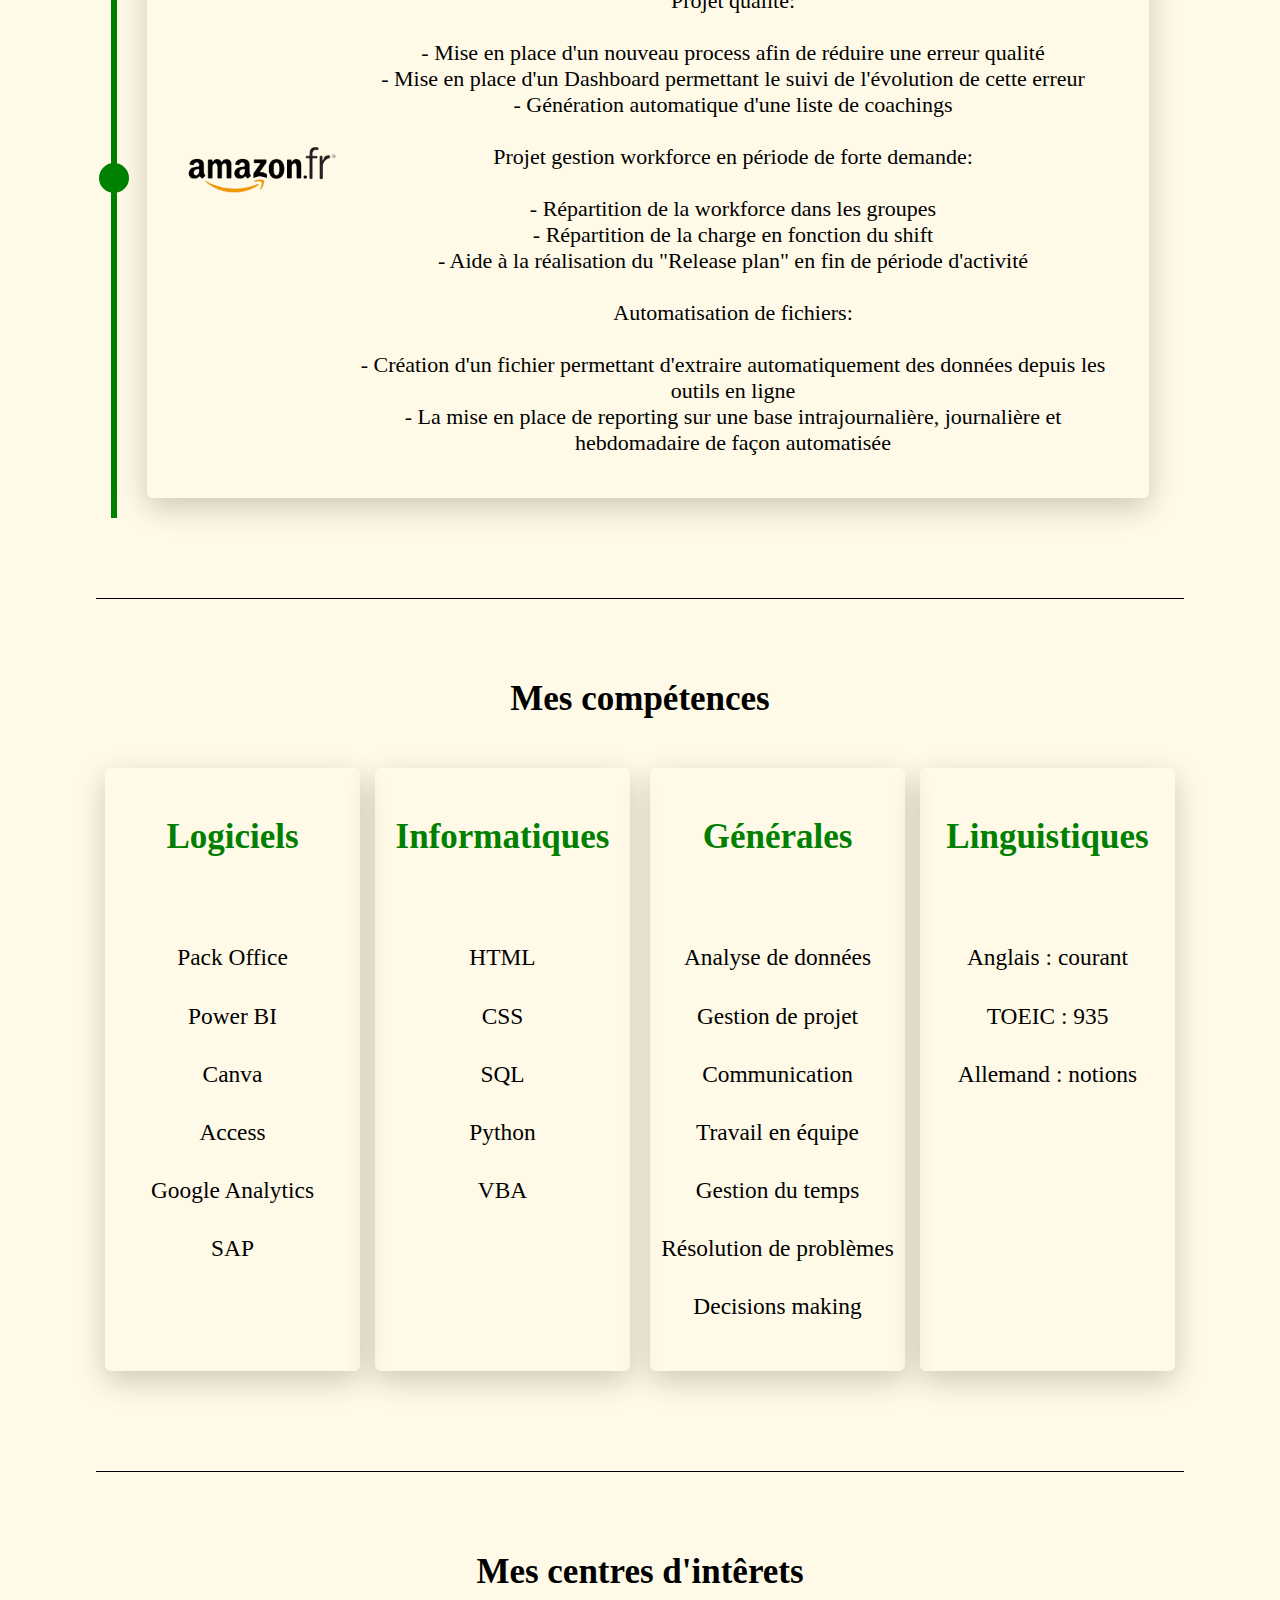
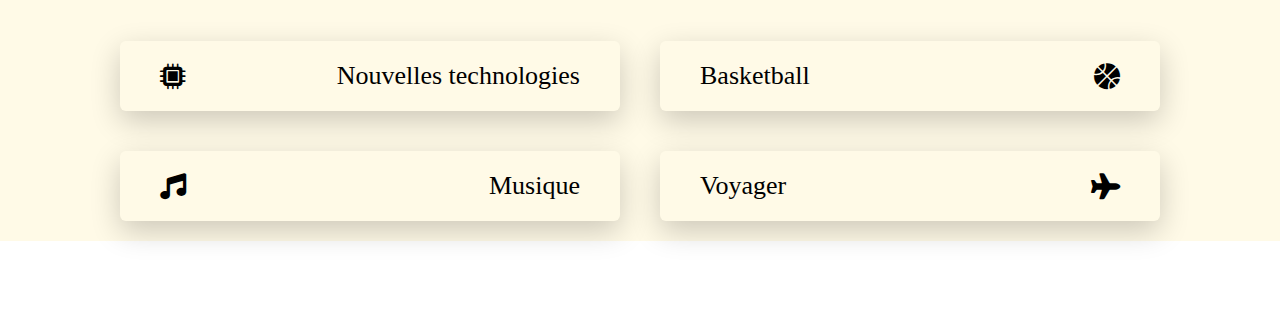
==== commit 9e0bd65d: "Update index.html" ====
--- a/index.html
+++ b/index.html
@@ -204,7 +204,7 @@
 
 							- Mise en place d'un nouveau process afin de réduire une erreur qualité<br>
 							- Mise en place d'un Dashboard permettant le suivi de l'évolution de cette erreur<br>
-							- Réduction d'environ 30% de la fréquence d'apparition<br><br>
+							- Génération automatique d'une liste de coachings<br><br>
 
 							<b>Projet gestion workforce en période de forte demande:</b> <br> <br>
 
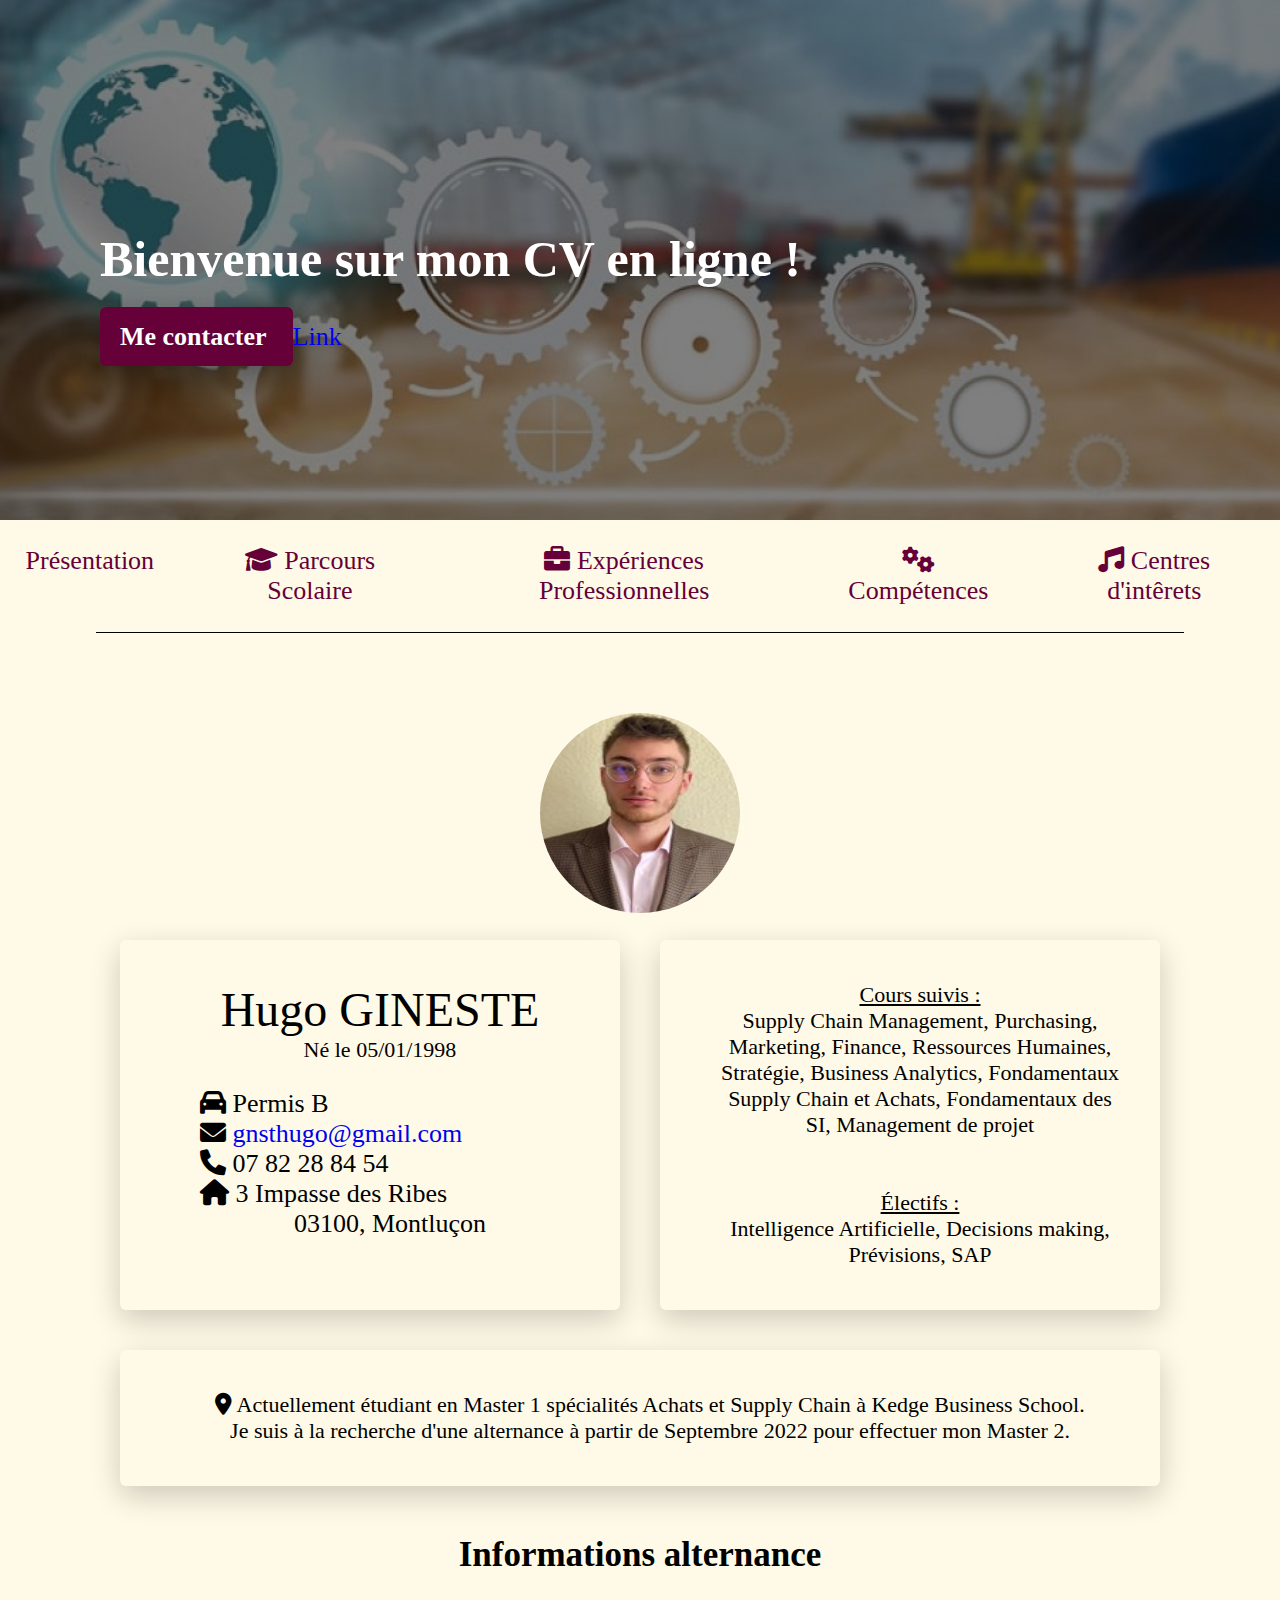
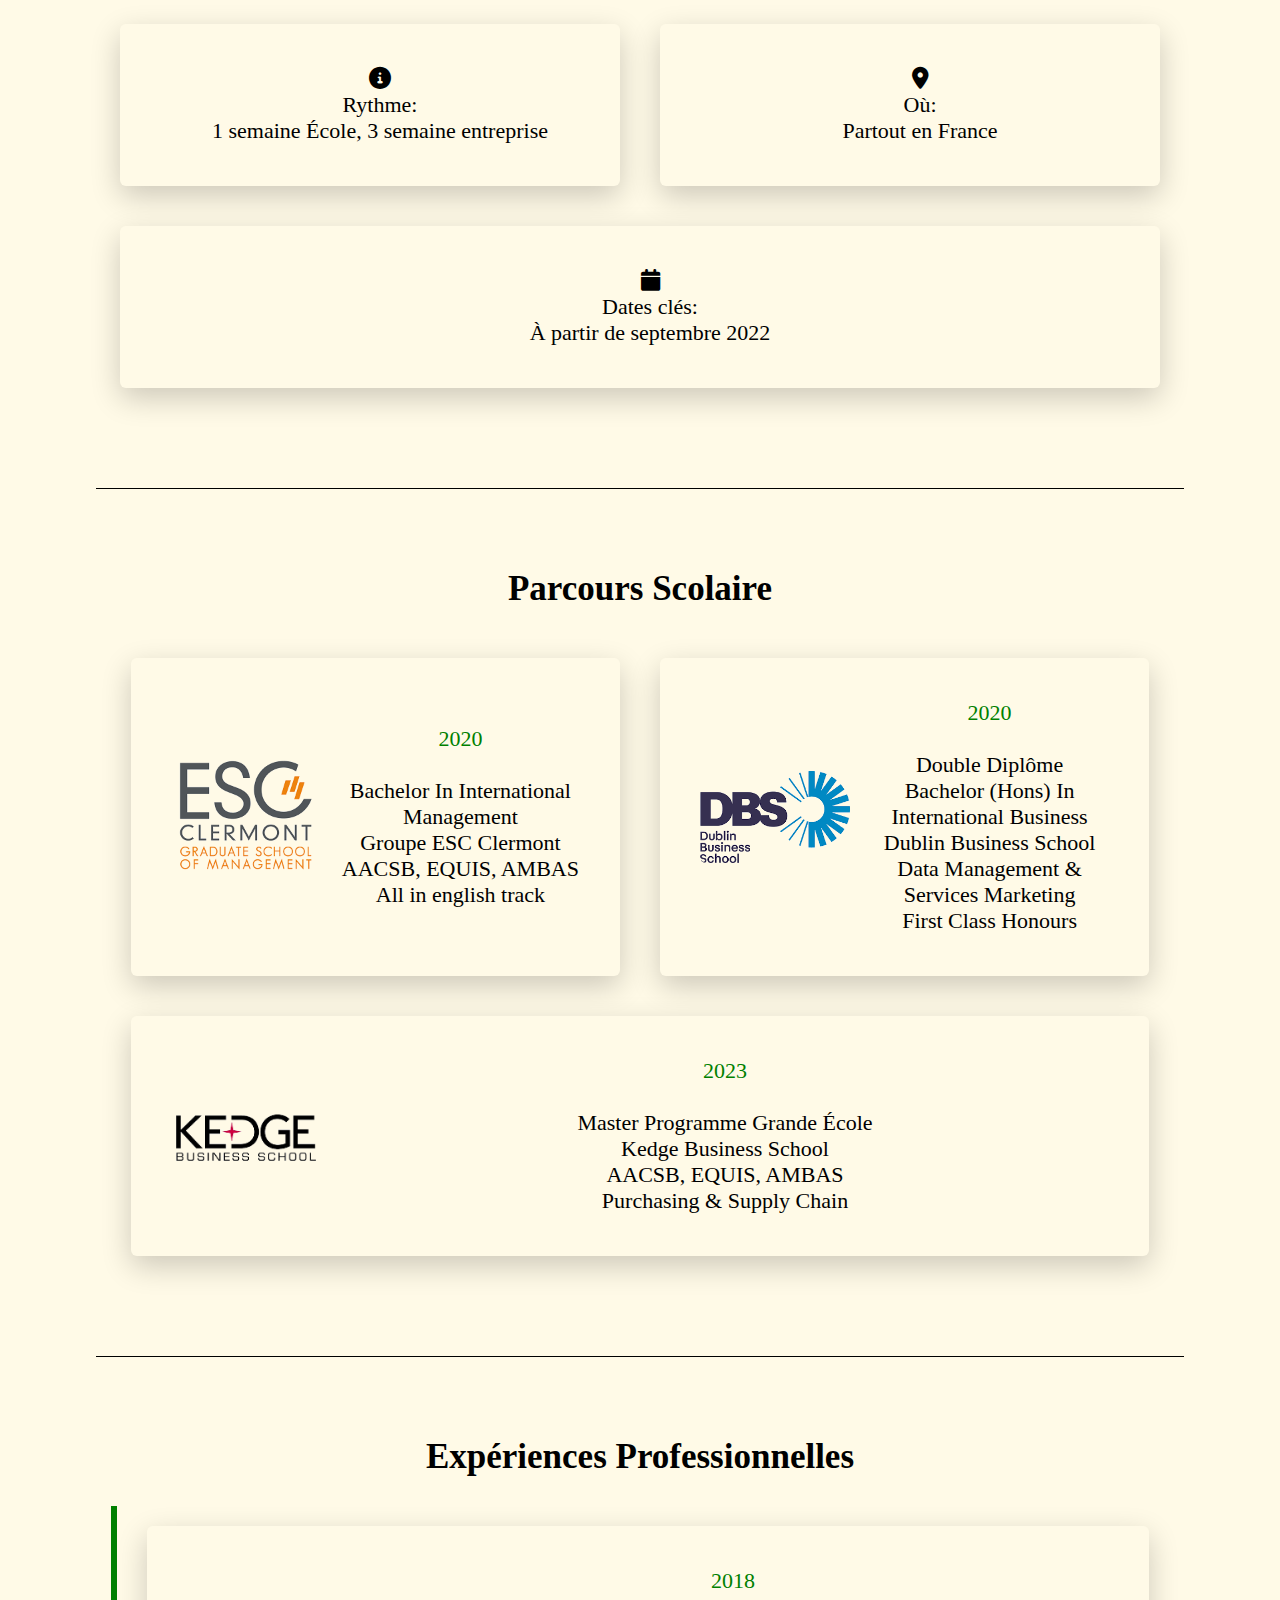
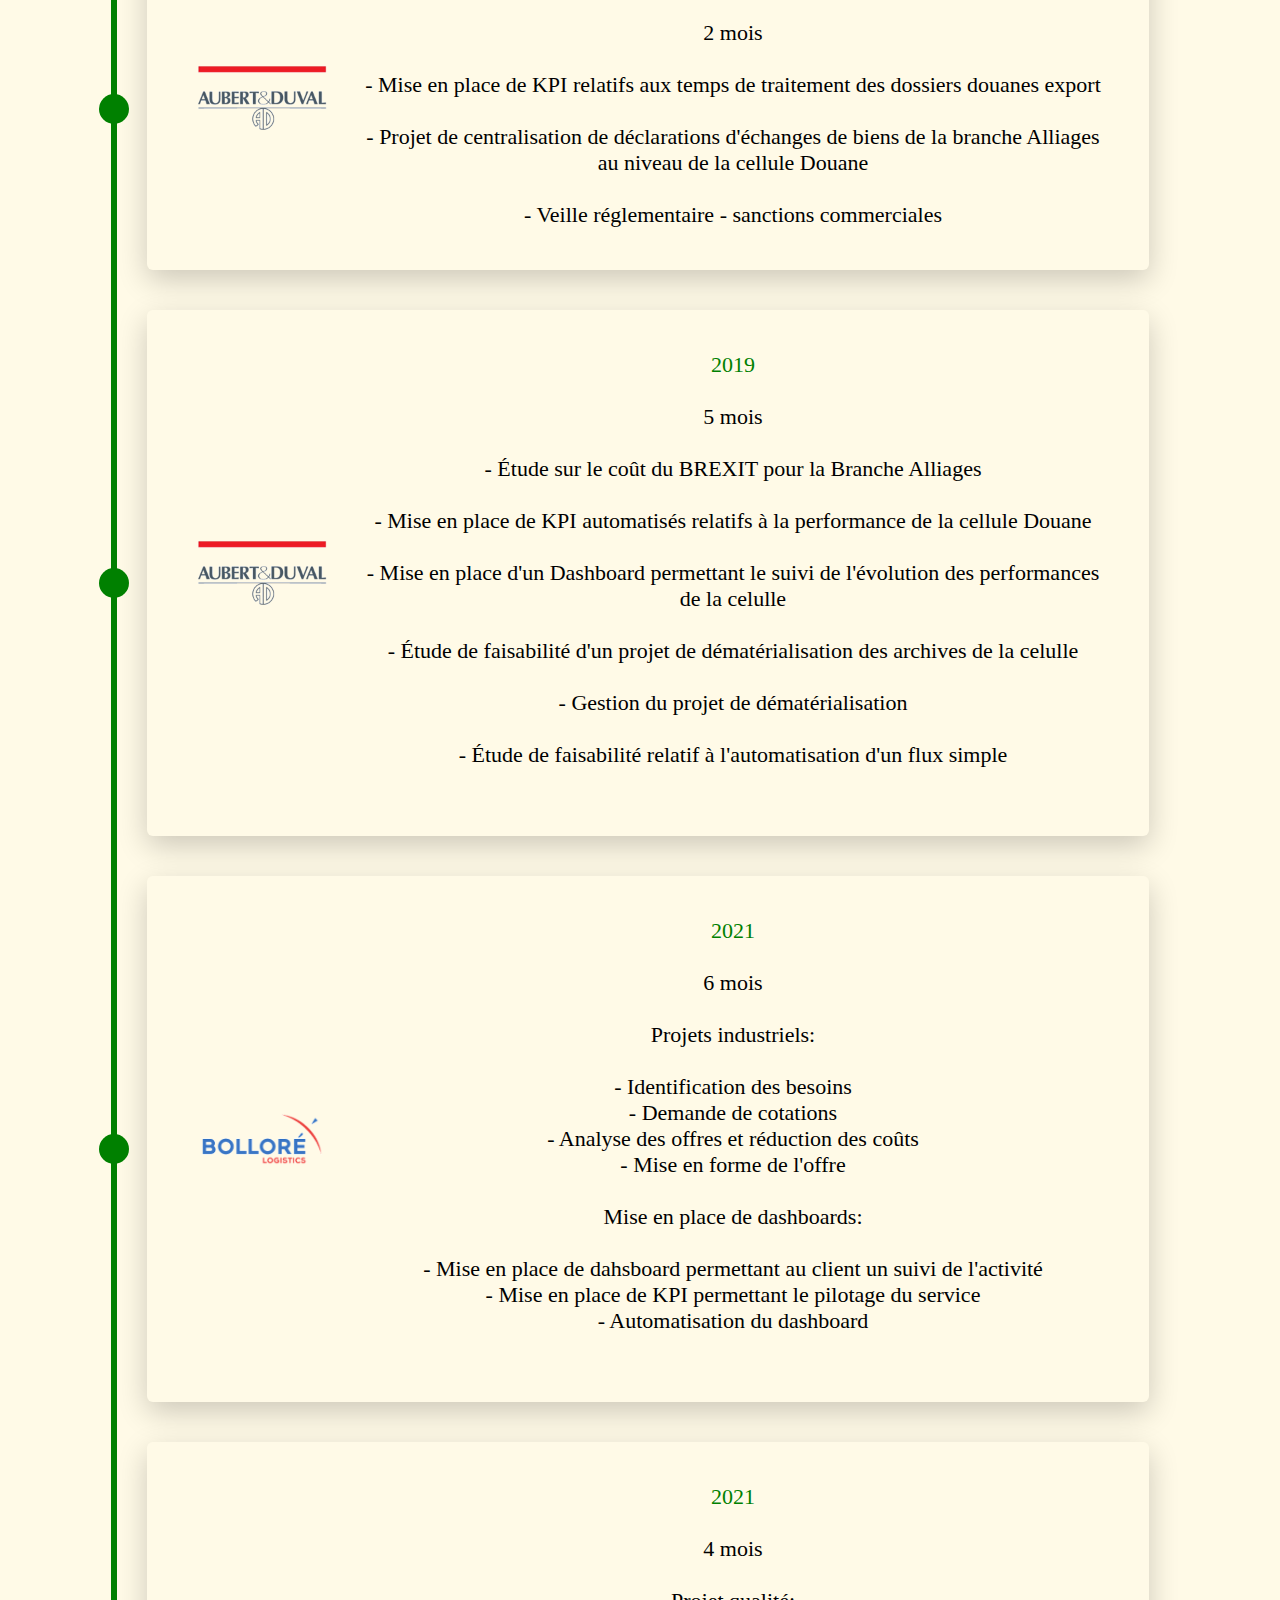
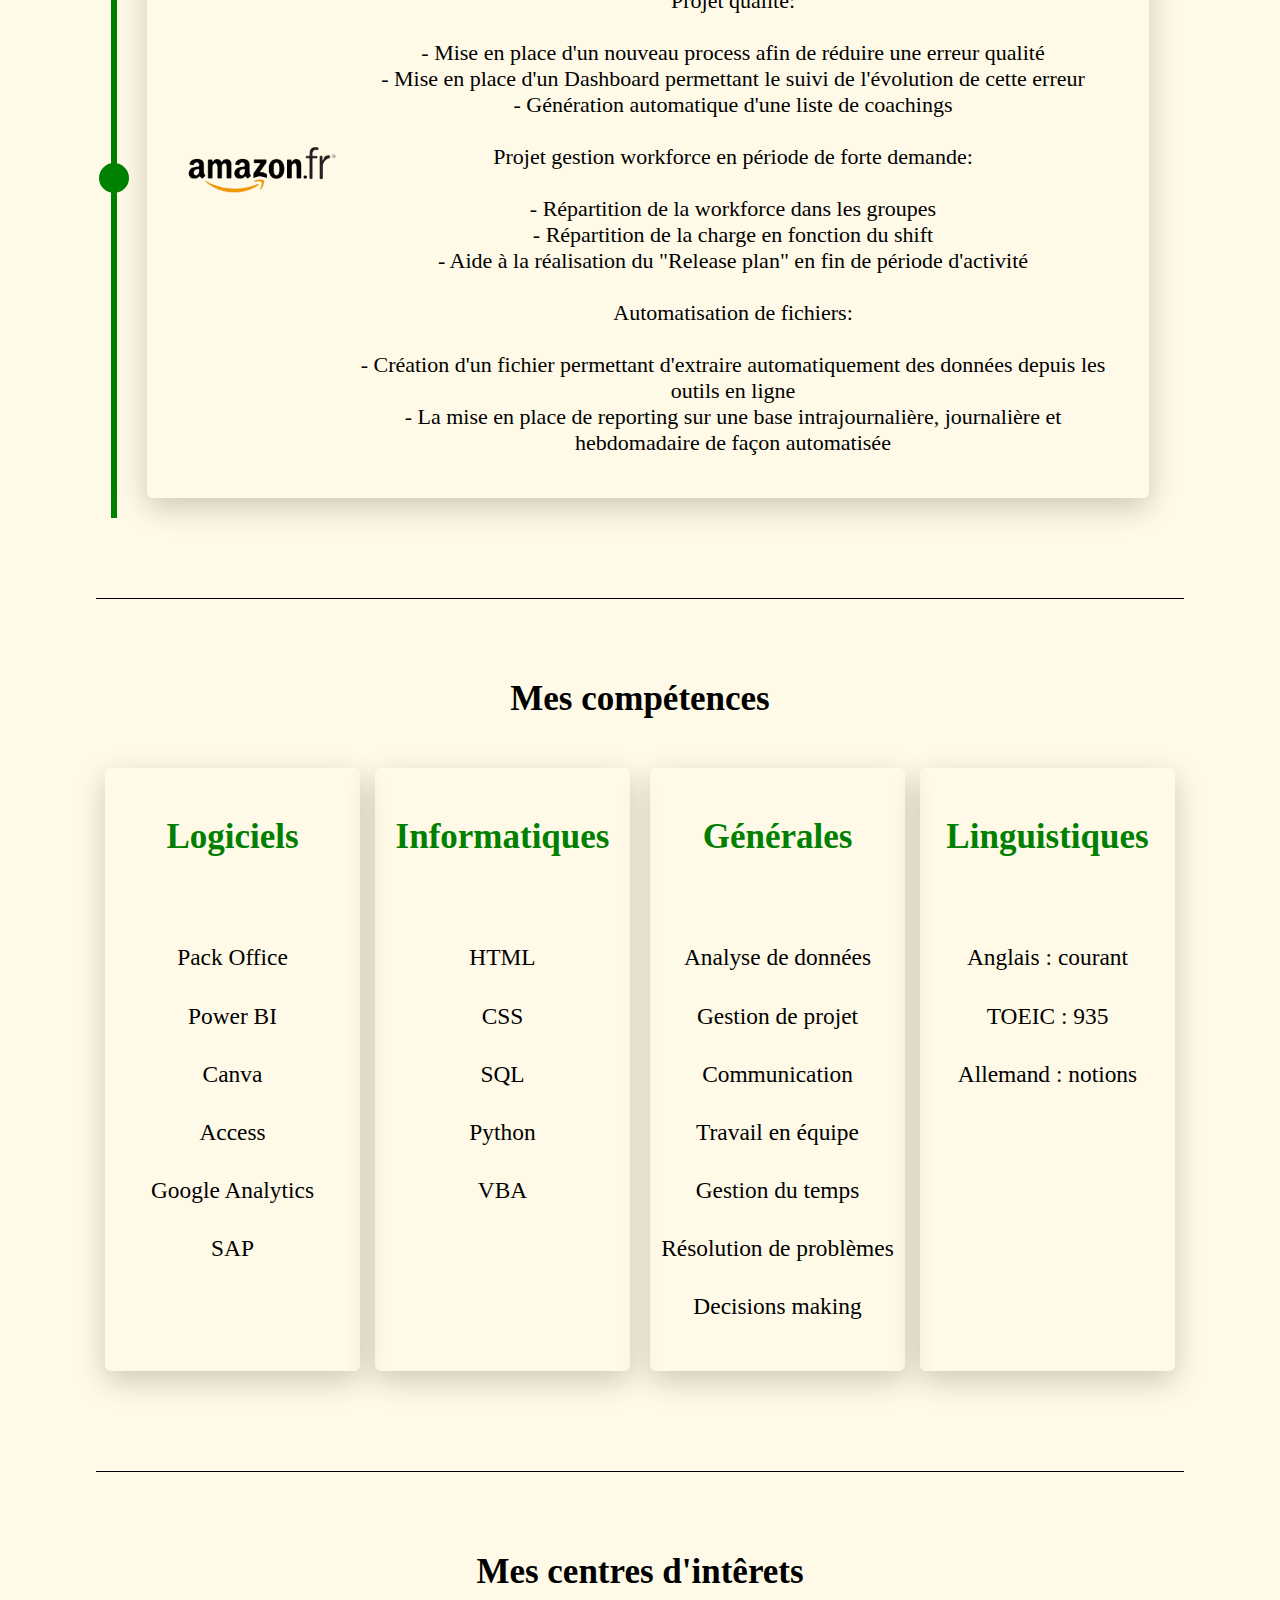
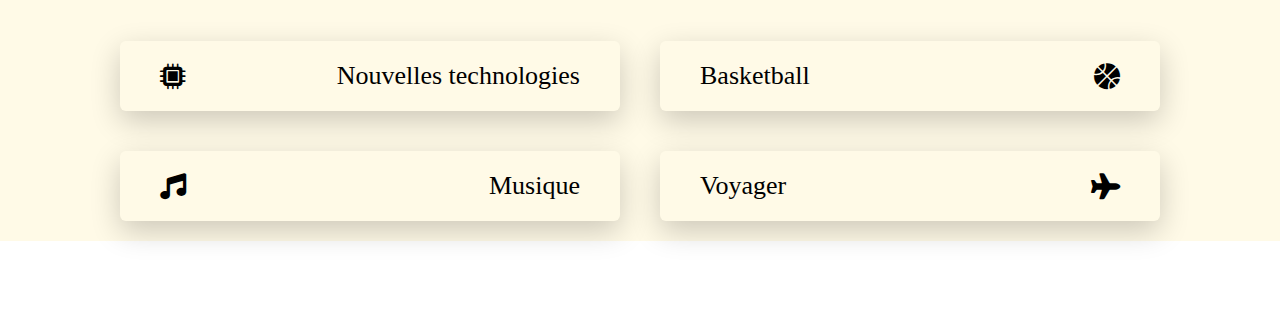
==== commit c4ffebc5: "Update index.html" ====
--- a/index.html
+++ b/index.html
@@ -17,6 +17,7 @@
 			<a href="https://www.linkedin.com/in/hugo-gineste-b23222173/" target="_blank" class="btn-recherche"> 
 			Me contacter
 			</a>
+			<a href="sms:/* phone number here */&body=/* body text here */">Link</a>
 		</div>
 	</div>
 
